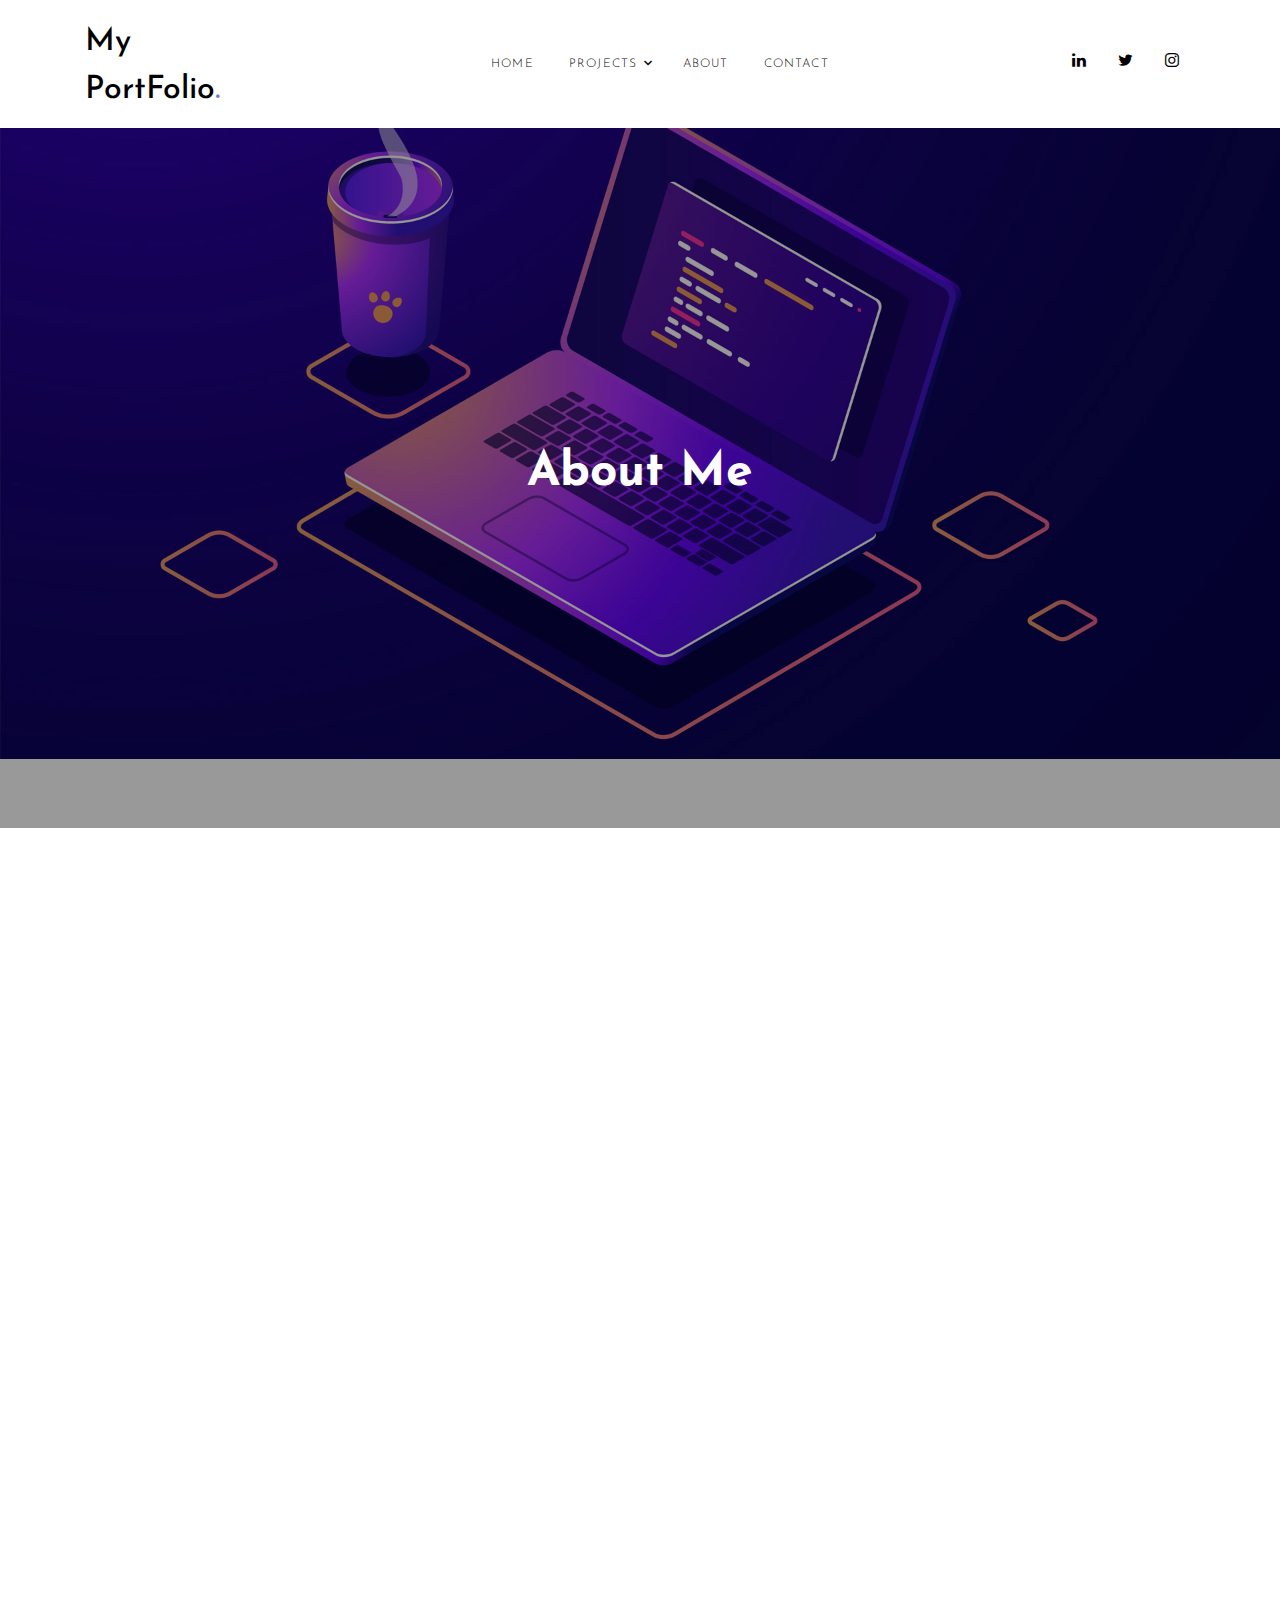
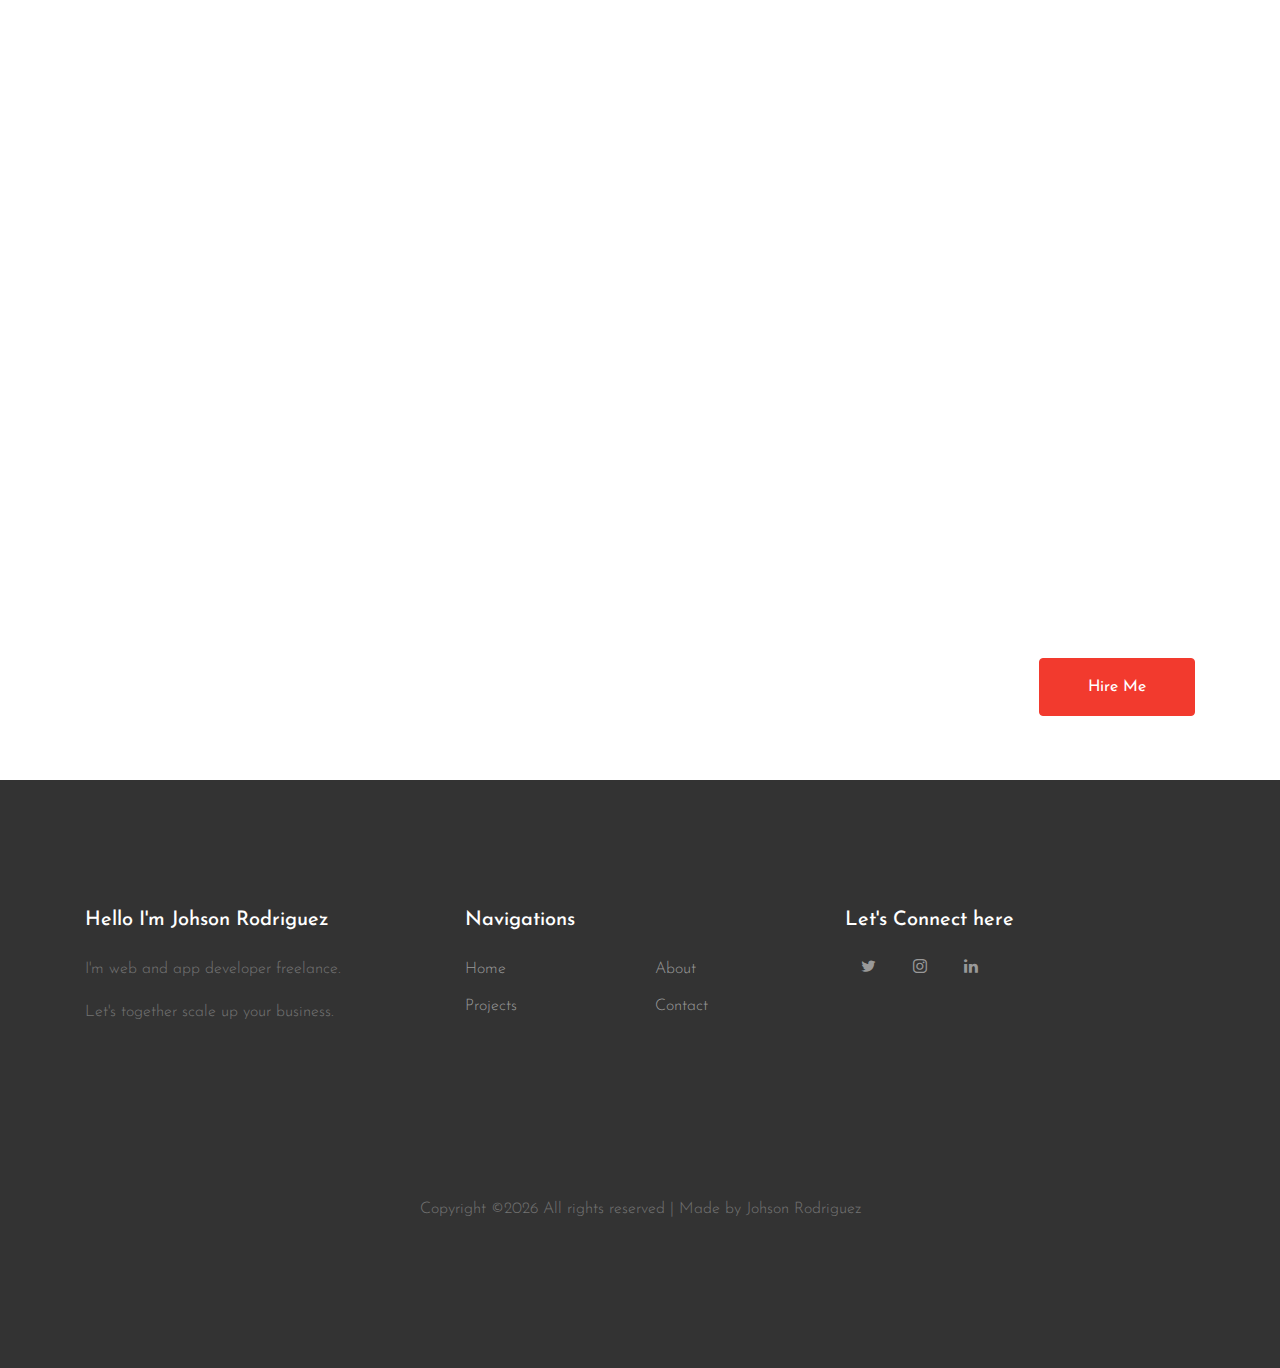
==== about.html @ 6034f14e "Initial commit" ====
<!DOCTYPE html>
<html lang="en">
  <head>
    <title>Johson Rodriguez</title>
    <!-- adding icon here-->
    <link rel = "icon" href =  "images/perfil.jpg" type = "image/x-icon"> 
    <meta charset="utf-8">
    <meta name="viewport" content="width=device-width, initial-scale=1, shrink-to-fit=no">

    <link href="https://fonts.googleapis.com/css?family=Josefin+Sans:300i,400,700" rel="stylesheet">
    <link rel="stylesheet" href="fonts/icomoon/style.css">

    <link rel="stylesheet" href="css/bootstrap.min.css">
    <link rel="stylesheet" href="css/magnific-popup.css">
    <link rel="stylesheet" href="css/jquery-ui.css">
    <link rel="stylesheet" href="css/owl.carousel.min.css">
    <link rel="stylesheet" href="css/owl.theme.default.min.css">

    <link rel="stylesheet" href="css/lightgallery.min.css">    
    
    <link rel="stylesheet" href="css/bootstrap-datepicker.css">

    <link rel="stylesheet" href="fonts/flaticon/font/flaticon.css">
    
    <link rel="stylesheet" href="css/swiper.css">

    <link rel="stylesheet" href="css/aos.css">

    <link rel="stylesheet" href="css/style.css">

     <script type="text/javascript" src="js/jquery-3.3.1.min.js"></script>
  <script>
      $(function(){
        $("#footer").load("footer.html")
      });
  </script>
    
  </head>
  <body>
  
  <div class="site-wrap">

    
    <div class="site-mobile-menu">
      <div class="site-mobile-menu-header">
        <div class="site-mobile-menu-close mt-3">
          <span class="icon-close2 js-menu-toggle"></span>
        </div>
      </div>
      <div class="site-mobile-menu-body"></div>
    </div>
    <header class="site-navbar py-3" role="banner">
      <div class="container">
        <div class="row align-items-center">
        
          <div class="col-6 col-xl-2">
            <h1 class="mb-0"><a href="index.html" class="text-black h2 mb-0">My PortFolio<span class="text-primary">.</span></a></h1>
          </div>
          <div class="col-10 col-md-8 d-none d-xl-block">
            <nav class="site-navigation position-relative text-right text-lg-center" role="navigation">
  
              <ul class="site-menu js-clone-nav mx-auto d-none d-lg-block">
                <li ><a href="index.html">Home</a></li>
                <li class="has-children">
                  <a href="#">Projects</a>
                  <ul class="dropdown">
                    <li><a href="#">App development</a></li>
                    <li><a href="#">Web development</a></li>
                  </ul>
                </li>
              
                <li><a href="about.html">About</a></li>
                <li><a href="contact.html">Contact</a></li>
              </ul>
            </nav>
          </div>
  
          <div class="col-6 col-xl-2 text-right">
            <div class="d-none d-xl-inline-block">
              <ul class="site-menu js-clone-nav ml-auto list-unstyled d-flex text-right mb-0" data-class="social">
                <li>
                  <a href="https://www.linkedin.com/in/johsonrodriguez" class="pl-3 pr-3" target="_blank"><span class="icon-linkedin"></span></a></li>
                <li>
                  <a href="https://twitter.com/JohsonRodriguez" class="pl-3 pr-3" target="_blank"><span class="icon-twitter"></span></a>
                </li>
                <li>
                  <a href="https://www.instagram.com/johsonrodriguez/" class="pl-3 pr-3" target="_blank"><span class="icon-instagram"></span></a>
                </li>
          
              </ul>
            </div>
  
            <div class="d-inline-block d-xl-none ml-md-0 mr-auto py-3" style="position: relative; top: 3px;"><a href="#" class="site-menu-toggle js-menu-toggle text-black"><span class="icon-menu h3"></span></a></div>
  
          </div>

        </div>
      </div>
      </header>


    <div class="site-blocks-cover overlay inner-page-cover" style="background-image: url('images/big-images/nature_big_1.jpg');" data-stellar-background-ratio="0.5">
      <div class="container">
        <div class="row align-items-center justify-content-center">
          <div class="col-md-7 text-center" data-aos="fade-up">
            <h1>About Me</h1>
          </div>
        </div>
      </div>
    </div>

  

    <div class="site-section" data-aos="fade">
      <div class="container">
        <div class="row mb-5">
            <div class="col-md-6  mb-5">
              <img src="images/me.jpeg" alt="Images" class="img-fluid">
            </div>
            <div class="col-md-5 ml-auto">
              <h3 class="text-black mb-3">Hello! I'm Johson Rodriguez</h3>
              <h4>Hey there looking for an app or web developer who could take your business to a new level?</h4>
              <p>Welcome, My name is Johson Rodriguez and I'm a freelance app and web developer who could drive off a lot of traffic to your company.</p>
              <p>With my profound exactness in Mobile and Web Application Development abilities, your business can get the unique attention it demands.</p>
              <p class="mt-5 mb-3">Let's connect</p>
              <p>
                <a href="https://twitter.com/JohsonRodriguez" class="pr-2" target="_blank"><span class="icon-twitter"></span></a>
                <a href="https://www.instagram.com/johsonrodriguez/" class="p-2"target="_blank"><span class="icon-instagram"></span></a>
                <a href="https://www.linkedin.com/in/johsonrodriguez" class="p-2"target="_blank"><span class="icon-linkedin"></span></a>
              </p>
            </div>
          </div>
      </div>
    </div>

    <div class="site-section pt-0" data-aos="fade">
      <div class="container">
        <div class="row">
          <div class="col-md-12 mb-5">
            <h2 class="text-black">My Skills</h2>
          </div>
        </div>
        <div class="row">
          <div class="col-md-12">
            <h2 class="h5">Android development(java)</h2>
            <div class="progress mb-4">
              <div class="progress-bar" role="progressbar" style="width: 80%;" aria-valuenow="60" aria-valuemin="0" aria-valuemax="100">80%</div>
            </div>
            <h2 class="h5">Angular(Frontend)</h2>
            <div class="progress mb-4">
              <div class="progress-bar" role="progressbar" style="width: 60%;" aria-valuenow="50" aria-valuemin="0" aria-valuemax="100">60%</div>
            </div>
            <h2 class="h5">Java (Backend)</h2>
            <div class="progress mb-4">
              <div class="progress-bar" role="progressbar" style="width: 80%;" aria-valuenow="80" aria-valuemin="0" aria-valuemax="100">80%</div>
            </div>
            <h2 class="h5">Firebase</h2>
            <div class="progress mb-4">
              <div class="progress-bar" role="progressbar" style="width: 75%;" aria-valuenow="75" aria-valuemin="0" aria-valuemax="100">75%</div>
            </div>
          </div>
        </div>
      </div>
    </div>

   <!-- <div class="py-5 site-block-testimonial" style="background-image: url('images/hero_bg_1.jpg');" data-stellar-background-ratio="0.5">
     <div class="container">
       <div class="row block-13 mb-5">
         <div class="col-md-12 text-center">
           <div class="nonloop-block-13 owl-carousel">
              <div class="block-testimony">
                <img src="images/person_1.jpg" alt="Image" class="img-fluid">
                <p>&ldquo;Lorem ipsum dolor sit amet, consectetur adipisicing elit. Provident suscipit dicta repellat, sit aut at nulla quam sed, neque voluptatum deserunt, vero ipsum natus sint culpa illo. Vel, sed, assumenda.&rdquo;</p>
                <p class="small">&mdash; Marrygrace Woodland</p>
              </div>
              <div class="block-testimony">
                <img src="images/person_2.jpg" alt="Image" class="img-fluid">
                <p>&ldquo;Lorem ipsum dolor sit amet, consectetur adipisicing elit. Provident suscipit dicta repellat, sit aut at nulla quam sed, neque voluptatum deserunt, vero ipsum natus sint culpa illo. Vel, sed, assumenda.&rdquo;</p>
                <p class="small">&mdash; Jean Doe</p>
              </div>
              <div class="block-testimony">
                <img src="images/person_3.jpg" alt="Image" class="img-fluid">
                <p>&ldquo;Lorem ipsum dolor sit amet, consectetur adipisicing elit. Provident suscipit dicta repellat, sit aut at nulla quam sed, neque voluptatum deserunt, vero ipsum natus sint culpa illo. Vel, sed, assumenda.&rdquo;</p>
                <p class="small">&mdash; Ben Smith</p>
              </div>
            </div>
         </div>
       </div>
     </div>
   </div>-->
<!-- Activar Proyectos -->

   <!-- <div id="projects" class="site-section border-bottom">
    <div class="container">
      <div class="row text-center justify-content-center mb-5">
        <div class="col-md-7" data-aos="fade-up">
          <h2>My Projects</h2>
        </div>
      </div>

      <div class="row">
        <div class="col-md-6 col-lg-4" data-aos="fade-up" data-aos-delay="100">
          <a class="image-gradient" href="appDevPage.html">
            <figure>
              <img src="images/doctor/doctor.jpg" alt="" class="img-fluid">
            </figure>
            <div class="text">
              <h3>Doctors App</h3>
              <span>(Android)</span>
            </div>
          </a>
        </div>
        <div class="col-md-6 col-lg-4" data-aos="fade-up" data-aos-delay="200">
          <a class="image-gradient" href="appDevPage.html">
            <figure>
              <img src="images/emart/eCommerce.jpg" alt="" class="img-fluid">
            </figure>
            <div class="text">
              <h3>E-commerce</h3>
              <span>Cross-platform</span>
            </div>
          </a>
        </div>
        <div class="col-md-6 col-lg-4" data-aos="fade-up" data-aos-delay="300">
          <a class="image-gradient" href="appDevPage.html">
            <figure>
              <img src="images/news/news.jpg" alt="" class="img-fluid">
            </figure>
            <div class="text">
              <h3>News App</h3>
              <span>(Android)</span>
            </div>
          </a>
        </div>
        <div class="col-md-6 col-lg-4" data-aos="fade-up" data-aos-delay="400">
          <a class="image-gradient" href="appDevPage.html">
            <figure>
              <img src="images/vending/vending.jpg" alt="" class="img-fluid">
            </figure>
            <div class="text">
              <h3>Vending machine(GUI)</h3>
              <span>(Android)</span>
            </div>
          </a>
        </div>
        <div class="col-md-6 col-lg-4" data-aos="fade-up" data-aos-delay="500">
          <a class="image-gradient" href="graphicPage.html">
            <figure>
              <img src="images/DesignTB.jpg" alt="" class="img-fluid">
            </figure>
            <div class="text">
              <h3>Designs</h3>
              <span></span>
            </div>
          </a>
        </div>
       
      </div>
    </div>
  </div> -->


   <div class="py-3 mb-5 mt-5">
     <div class="container">
       <div class="row">
         <div class="col-md-12 d-md-flex align-items-center">
           <div class="ml-auto text-center text-md-left">
            <a href="contact.html" class="btn btn-danger py-3 px-5 rounded">Hire Me</a>
           </div>
         </div>
       </div>
     </div>
   </div>


  

   <footer class="site-footer">
    <div class="container">
      <div id="footer"></div>
      <div class="row pt-5 mt-5 text-center">
        <div class="col-md-12">
          <p>
          <!-- Link back to Colorlib can't be removed. Template is licensed under CC BY 3.0. -->
          Copyright &copy;<script data-cfasync="false" ></script><script>document.write(new Date().getFullYear());</script> All rights reserved | Made by Johson Rodriguez
          <!-- Link back to Colorlib can't be removed. Template is licensed under CC BY 3.0. -->
          </p>
        </div>
        
      </div>
    </div>
  </footer>



    
    
  </div>

  <script src="js/jquery-3.3.1.min.js"></script>
  <script src="js/jquery-migrate-3.0.1.min.js"></script>
  <script src="js/jquery-ui.js"></script>
  <script src="js/popper.min.js"></script>
  <script src="js/bootstrap.min.js"></script>
  <script src="js/owl.carousel.min.js"></script>
  <script src="js/jquery.stellar.min.js"></script>
  <script src="js/jquery.countdown.min.js"></script>
  <script src="js/jquery.magnific-popup.min.js"></script>
  <script src="js/bootstrap-datepicker.min.js"></script>
  <script src="js/swiper.min.js"></script>
  <script src="js/aos.js"></script>

  <script src="js/picturefill.min.js"></script>
  <script src="js/lightgallery-all.min.js"></script>
  <script src="js/jquery.mousewheel.min.js"></script>

  <script src="js/main.js"></script>
  
  <script>
    $(document).ready(function(){
      $('#lightgallery').lightGallery();
    });
  </script>
    
  </body>
</html>
---- fonts/icomoon/style.css ----
@font-face {
  font-family: 'icomoon';
  src:  url('fonts/icomoon.eot?10si43');
  src:  url('fonts/icomoon.eot?10si43#iefix') format('embedded-opentype'),
    url('fonts/icomoon.ttf?10si43') format('truetype'),
    url('fonts/icomoon.woff?10si43') format('woff'),
    url('fonts/icomoon.svg?10si43#icomoon') format('svg');
  font-weight: normal;
  font-style: normal;
}

[class^="icon-"], [class*=" icon-"] {
  /* use !important to prevent issues with browser extensions that change fonts */
  font-family: 'icomoon' !important;
  speak: none;
  font-style: normal;
  font-weight: normal;
  font-variant: normal;
  text-transform: none;
  line-height: 1;

  /* Better Font Rendering =========== */
  -webkit-font-smoothing: antialiased;
  -moz-osx-font-smoothing: grayscale;
}

.icon-asterisk:before {
  content: "\f069";
}
.icon-plus:before {
  content: "\f067";
}
.icon-question:before {
  content: "\f128";
}
.icon-minus:before {
  content: "\f068";
}
.icon-glass:before {
  content: "\f000";
}
.icon-music:before {
  content: "\f001";
}
.icon-search:before {
  content: "\f002";
}
.icon-envelope-o:before {
  content: "\f003";
}
.icon-heart:before {
  content: "\f004";
}
.icon-star:before {
  content: "\f005";
}
.icon-star-o:before {
  content: "\f006";
}
.icon-user:before {
  content: "\f007";
}
.icon-film:before {
  content: "\f008";
}
.icon-th-large:before {
  content: "\f009";
}
.icon-th:before {
  content: "\f00a";
}
.icon-th-list:before {
  content: "\f00b";
}
.icon-check:before {
  content: "\f00c";
}
.icon-close:before {
  content: "\f00d";
}
.icon-remove:before {
  content: "\f00d";
}
.icon-times:before {
  content: "\f00d";
}
.icon-search-plus:before {
  content: "\f00e";
}
.icon-search-minus:before {
  content: "\f010";
}
.icon-power-off:before {
  content: "\f011";
}
.icon-signal:before {
  content: "\f012";
}
.icon-cog:before {
  content: "\f013";
}
.icon-gear:before {
  content: "\f013";
}
.icon-trash-o:before {
  content: "\f014";
}
.icon-home:before {
  content: "\f015";
}
.icon-file-o:before {
  content: "\f016";
}
.icon-clock-o:before {
  content: "\f017";
}
.icon-road:before {
  content: "\f018";
}
.icon-download:before {
  content: "\f019";
}
.icon-arrow-circle-o-down:before {
  content: "\f01a";
}
.icon-arrow-circle-o-up:before {
  content: "\f01b";
}
.icon-inbox:before {
  content: "\f01c";
}
.icon-play-circle-o:before {
  content: "\f01d";
}
.icon-repeat:before {
  content: "\f01e";
}
.icon-rotate-right:before {
  content: "\f01e";
}
.icon-refresh:before {
  content: "\f021";
}
.icon-list-alt:before {
  content: "\f022";
}
.icon-lock:before {
  content: "\f023";
}
.icon-flag:before {
  content: "\f024";
}
.icon-headphones:before {
  content: "\f025";
}
.icon-volume-off:before {
  content: "\f026";
}
.icon-volume-down:before {
  content: "\f027";
}
.icon-volume-up:before {
  content: "\f028";
}
.icon-qrcode:before {
  content: "\f029";
}
.icon-barcode:before {
  content: "\f02a";
}
.icon-tag:before {
  content: "\f02b";
}
.icon-tags:before {
  content: "\f02c";
}
.icon-book:before {
  content: "\f02d";
}
.icon-bookmark:before {
  content: "\f02e";
}
.icon-print:before {
  content: "\f02f";
}
.icon-camera:before {
  content: "\f030";
}
.icon-font:before {
  content: "\f031";
}
.icon-bold:before {
  content: "\f032";
}
.icon-italic:before {
  content: "\f033";
}
.icon-text-height:before {
  content: "\f034";
}
.icon-text-width:before {
  content: "\f035";
}
.icon-align-left:before {
  content: "\f036";
}
.icon-align-center:before {
  content: "\f037";
}
.icon-align-right:before {
  content: "\f038";
}
.icon-align-justify:before {
  content: "\f039";
}
.icon-list:before {
  content: "\f03a";
}
.icon-dedent:before {
  content: "\f03b";
}
.icon-outdent:before {
  content: "\f03b";
}
.icon-indent:before {
  content: "\f03c";
}
.icon-video-camera:before {
  content: "\f03d";
}
.icon-image:before {
  content: "\f03e";
}
.icon-photo:before {
  content: "\f03e";
}
.icon-picture-o:before {
  content: "\f03e";
}
.icon-pencil:before {
  content: "\f040";
}
.icon-map-marker:before {
  content: "\f041";
}
.icon-adjust:before {
  content: "\f042";
}
.icon-tint:before {
  content: "\f043";
}
.icon-edit:before {
  content: "\f044";
}
.icon-pencil-square-o:before {
  content: "\f044";
}
.icon-share-square-o:before {
  content: "\f045";
}
.icon-check-square-o:before {
  content: "\f046";
}
.icon-arrows:before {
  content: "\f047";
}
.icon-step-backward:before {
  content: "\f048";
}
.icon-fast-backward:before {
  content: "\f049";
}
.icon-backward:before {
  content: "\f04a";
}
.icon-play:before {
  content: "\f04b";
}
.icon-pause:before {
  content: "\f04c";
}
.icon-stop:before {
  content: "\f04d";
}
.icon-forward:before {
  content: "\f04e";
}
.icon-fast-forward:before {
  content: "\f050";
}
.icon-step-forward:before {
  content: "\f051";
}
.icon-eject:before {
  content: "\f052";
}
.icon-chevron-left:before {
  content: "\f053";
}
.icon-chevron-right:before {
  content: "\f054";
}
.icon-plus-circle:before {
  content: "\f055";
}
.icon-minus-circle:before {
  content: "\f056";
}
.icon-times-circle:before {
  content: "\f057";
}
.icon-check-circle:before {
  content: "\f058";
}
.icon-question-circle:before {
  content: "\f059";
}
.icon-info-circle:before {
  content: "\f05a";
}
.icon-crosshairs:before {
  content: "\f05b";
}
.icon-times-circle-o:before {
  content: "\f05c";
}
.icon-check-circle-o:before {
  content: "\f05d";
}
.icon-ban:before {
  content: "\f05e";
}
.icon-arrow-left:before {
  content: "\f060";
}
.icon-arrow-right:before {
  content: "\f061";
}
.icon-arrow-up:before {
  content: "\f062";
}
.icon-arrow-down:before {
  content: "\f063";
}
.icon-mail-forward:before {
  content: "\f064";
}
.icon-share:before {
  content: "\f064";
}
.icon-expand:before {
  content: "\f065";
}
.icon-compress:before {
  content: "\f066";
}
.icon-exclamation-circle:before {
  content: "\f06a";
}
.icon-gift:before {
  content: "\f06b";
}
.icon-leaf:before {
  content: "\f06c";
}
.icon-fire:before {
  content: "\f06d";
}
.icon-eye:before {
  content: "\f06e";
}
.icon-eye-slash:before {
  content: "\f070";
}
.icon-exclamation-triangle:before {
  content: "\f071";
}
.icon-warning:before {
  content: "\f071";
}
.icon-plane:before {
  content: "\f072";
}
.icon-calendar:before {
  content: "\f073";
}
.icon-random:before {
  content: "\f074";
}
.icon-comment:before {
  content: "\f075";
}
.icon-magnet:before {
  content: "\f076";
}
.icon-chevron-up:before {
  content: "\f077";
}
.icon-chevron-down:before {
  content: "\f078";
}
.icon-retweet:before {
  content: "\f079";
}
.icon-shopping-cart:before {
  content: "\f07a";
}
.icon-folder:before {
  content: "\f07b";
}
.icon-folder-open:before {
  content: "\f07c";
}
.icon-arrows-v:before {
  content: "\f07d";
}
.icon-arrows-h:before {
  content: "\f07e";
}
.icon-bar-chart:before {
  content: "\f080";
}
.icon-bar-chart-o:before {
  content: "\f080";
}
.icon-twitter-square:before {
  content: "\f081";
}
.icon-facebook-square:before {
  content: "\f082";
}
.icon-camera-retro:before {
  content: "\f083";
}
.icon-key:before {
  content: "\f084";
}
.icon-cogs:before {
  content: "\f085";
}
.icon-gears:before {
  content: "\f085";
}
.icon-comments:before {
  content: "\f086";
}
.icon-thumbs-o-up:before {
  content: "\f087";
}
.icon-thumbs-o-down:before {
  content: "\f088";
}
.icon-star-half:before {
  content: "\f089";
}
.icon-heart-o:before {
  content: "\f08a";
}
.icon-sign-out:before {
  content: "\f08b";
}
.icon-linkedin-square:before {
  content: "\f08c";
}
.icon-thumb-tack:before {
  content: "\f08d";
}
.icon-external-link:before {
  content: "\f08e";
}
.icon-sign-in:before {
  content: "\f090";
}
.icon-trophy:before {
  content: "\f091";
}
.icon-github-square:before {
  content: "\f092";
}
.icon-upload:before {
  content: "\f093";
}
.icon-lemon-o:before {
  content: "\f094";
}
.icon-phone:before {
  content: "\f095";
}
.icon-square-o:before {
  content: "\f096";
}
.icon-bookmark-o:before {
  content: "\f097";
}
.icon-phone-square:before {
  content: "\f098";
}
.icon-twitter:before {
  content: "\f099";
}
.icon-facebook:before {
  content: "\f09a";
}
.icon-facebook-f:before {
  content: "\f09a";
}
.icon-github:before {
  content: "\f09b";
}
.icon-unlock:before {
  content: "\f09c";
}
.icon-credit-card:before {
  content: "\f09d";
}
.icon-feed:before {
  content: "\f09e";
}
.icon-rss:before {
  content: "\f09e";
}
.icon-hdd-o:before {
  content: "\f0a0";
}
.icon-bullhorn:before {
  content: "\f0a1";
}
.icon-bell-o:before {
  content: "\f0a2";
}
.icon-certificate:before {
  content: "\f0a3";
}
.icon-hand-o-right:before {
  content: "\f0a4";
}
.icon-hand-o-left:before {
  content: "\f0a5";
}
.icon-hand-o-up:before {
  content: "\f0a6";
}
.icon-hand-o-down:before {
  content: "\f0a7";
}
.icon-arrow-circle-left:before {
  content: "\f0a8";
}
.icon-arrow-circle-right:before {
  content: "\f0a9";
}
.icon-arrow-circle-up:before {
  content: "\f0aa";
}
.icon-arrow-circle-down:before {
  content: "\f0ab";
}
.icon-globe:before {
  content: "\f0ac";
}
.icon-wrench:before {
  content: "\f0ad";
}
.icon-tasks:before {
  content: "\f0ae";
}
.icon-filter:before {
  content: "\f0b0";
}
.icon-briefcase:before {
  content: "\f0b1";
}
.icon-arrows-alt:before {
  content: "\f0b2";
}
.icon-group:before {
  content: "\f0c0";
}
.icon-users:before {
  content: "\f0c0";
}
.icon-chain:before {
  content: "\f0c1";
}
.icon-link:before {
  content: "\f0c1";
}
.icon-cloud:before {
  content: "\f0c2";
}
.icon-flask:before {
  content: "\f0c3";
}
.icon-cut:before {
  content: "\f0c4";
}
.icon-scissors:before {
  content: "\f0c4";
}
.icon-copy:before {
  content: "\f0c5";
}
.icon-files-o:before {
  content: "\f0c5";
}
.icon-paperclip:before {
  content: "\f0c6";
}
.icon-floppy-o:before {
  content: "\f0c7";
}
.icon-save:before {
  content: "\f0c7";
}
.icon-square:before {
  content: "\f0c8";
}
.icon-bars:before {
  content: "\f0c9";
}
.icon-navicon:before {
  content: "\f0c9";
}
.icon-reorder:before {
  content: "\f0c9";
}
.icon-list-ul:before {
  content: "\f0ca";
}
.icon-list-ol:before {
  content: "\f0cb";
}
.icon-strikethrough:before {
  content: "\f0cc";
}
.icon-underline:before {
  content: "\f0cd";
}
.icon-table:before {
  content: "\f0ce";
}
.icon-magic:before {
  content: "\f0d0";
}
.icon-truck:before {
  content: "\f0d1";
}
.icon-pinterest:before {
  content: "\f0d2";
}
.icon-pinterest-square:before {
  content: "\f0d3";
}
.icon-google-plus-square:before {
  content: "\f0d4";
}
.icon-google-plus:before {
  content: "\f0d5";
}
.icon-money:before {
  content: "\f0d6";
}
.icon-caret-down:before {
  content: "\f0d7";
}
.icon-caret-up:before {
  content: "\f0d8";
}
.icon-caret-left:before {
  content: "\f0d9";
}
.icon-caret-right:before {
  content: "\f0da";
}
.icon-columns:before {
  content: "\f0db";
}
.icon-sort:before {
  content: "\f0dc";
}
.icon-unsorted:before {
  content: "\f0dc";
}
.icon-sort-desc:before {
  content: "\f0dd";
}
.icon-sort-down:before {
  content: "\f0dd";
}
.icon-sort-asc:before {
  content: "\f0de";
}
.icon-sort-up:before {
  content: "\f0de";
}
.icon-envelope:before {
  content: "\f0e0";
}
.icon-linkedin:before {
  content: "\f0e1";
}
.icon-rotate-left:before {
  content: "\f0e2";
}
.icon-undo:before {
  content: "\f0e2";
}
.icon-gavel:before {
  content: "\f0e3";
}
.icon-legal:before {
  content: "\f0e3";
}
.icon-dashboard:before {
  content: "\f0e4";
}
.icon-tachometer:before {
  content: "\f0e4";
}
.icon-comment-o:before {
  content: "\f0e5";
}
.icon-comments-o:before {
  content: "\f0e6";
}
.icon-bolt:before {
  content: "\f0e7";
}
.icon-flash:before {
  content: "\f0e7";
}
.icon-sitemap:before {
  content: "\f0e8";
}
.icon-umbrella:before {
  content: "\f0e9";
}
.icon-clipboard:before {
  content: "\f0ea";
}
.icon-paste:before {
  content: "\f0ea";
}
.icon-lightbulb-o:before {
  content: "\f0eb";
}
.icon-exchange:before {
  content: "\f0ec";
}
.icon-cloud-download:before {
  content: "\f0ed";
}
.icon-cloud-upload:before {
  content: "\f0ee";
}
.icon-user-md:before {
  content: "\f0f0";
}
.icon-stethoscope:before {
  content: "\f0f1";
}
.icon-suitcase:before {
  content: "\f0f2";
}
.icon-bell:before {
  content: "\f0f3";
}
.icon-coffee:before {
  content: "\f0f4";
}
.icon-cutlery:before {
  content: "\f0f5";
}
.icon-file-text-o:before {
  content: "\f0f6";
}
.icon-building-o:before {
  content: "\f0f7";
}
.icon-hospital-o:before {
  content: "\f0f8";
}
.icon-ambulance:before {
  content: "\f0f9";
}
.icon-medkit:before {
  content: "\f0fa";
}
.icon-fighter-jet:before {
  content: "\f0fb";
}
.icon-beer:before {
  content: "\f0fc";
}
.icon-h-square:before {
  content: "\f0fd";
}
.icon-plus-square:before {
  content: "\f0fe";
}
.icon-angle-double-left:before {
  content: "\f100";
}
.icon-angle-double-right:before {
  content: "\f101";
}
.icon-angle-double-up:before {
  content: "\f102";
}
.icon-angle-double-down:before {
  content: "\f103";
}
.icon-angle-left:before {
  content: "\f104";
}
.icon-angle-right:before {
  content: "\f105";
}
.icon-angle-up:before {
  content: "\f106";
}
.icon-angle-down:before {
  content: "\f107";
}
.icon-desktop:before {
  content: "\f108";
}
.icon-laptop:before {
  content: "\f109";
}
.icon-tablet:before {
  content: "\f10a";
}
.icon-mobile:before {
  content: "\f10b";
}
.icon-mobile-phone:before {
  content: "\f10b";
}
.icon-circle-o:before {
  content: "\f10c";
}
.icon-quote-left:before {
  content: "\f10d";
}
.icon-quote-right:before {
  content: "\f10e";
}
.icon-spinner:before {
  content: "\f110";
}
.icon-circle:before {
  content: "\f111";
}
.icon-mail-reply:before {
  content: "\f112";
}
.icon-reply:before {
  content: "\f112";
}
.icon-github-alt:before {
  content: "\f113";
}
.icon-folder-o:before {
  content: "\f114";
}
.icon-folder-open-o:before {
  content: "\f115";
}
.icon-smile-o:before {
  content: "\f118";
}
.icon-frown-o:before {
  content: "\f119";
}
.icon-meh-o:before {
  content: "\f11a";
}
.icon-gamepad:before {
  content: "\f11b";
}
.icon-keyboard-o:before {
  content: "\f11c";
}
.icon-flag-o:before {
  content: "\f11d";
}
.icon-flag-checkered:before {
  content: "\f11e";
}
.icon-terminal:before {
  content: "\f120";
}
.icon-code:before {
  content: "\f121";
}
.icon-mail-reply-all:before {
  content: "\f122";
}
.icon-reply-all:before {
  content: "\f122";
}
.icon-star-half-empty:before {
  content: "\f123";
}
.icon-star-half-full:before {
  content: "\f123";
}
.icon-star-half-o:before {
  content: "\f123";
}
.icon-location-arrow:before {
  content: "\f124";
}
.icon-crop:before {
  content: "\f125";
}
.icon-code-fork:before {
  content: "\f126";
}
.icon-chain-broken:before {
  content: "\f127";
}
.icon-unlink:before {
  content: "\f127";
}
.icon-info:before {
  content: "\f129";
}
.icon-exclamation:before {
  content: "\f12a";
}
.icon-superscript:before {
  content: "\f12b";
}
.icon-subscript:before {
  content: "\f12c";
}
.icon-eraser:before {
  content: "\f12d";
}
.icon-puzzle-piece:before {
  content: "\f12e";
}
.icon-microphone:before {
  content: "\f130";
}
.icon-microphone-slash:before {
  content: "\f131";
}
.icon-shield:before {
  content: "\f132";
}
.icon-calendar-o:before {
  content: "\f133";
}
.icon-fire-extinguisher:before {
  content: "\f134";
}
.icon-rocket:before {
  content: "\f135";
}
.icon-maxcdn:before {
  content: "\f136";
}
.icon-chevron-circle-left:before {
  content: "\f137";
}
.icon-chevron-circle-right:before {
  content: "\f138";
}
.icon-chevron-circle-up:before {
  content: "\f139";
}
.icon-chevron-circle-down:before {
  content: "\f13a";
}
.icon-html5:before {
  content: "\f13b";
}
.icon-css3:before {
  content: "\f13c";
}
.icon-anchor:before {
  content: "\f13d";
}
.icon-unlock-alt:before {
  content: "\f13e";
}
.icon-bullseye:before {
  content: "\f140";
}
.icon-ellipsis-h:before {
  content: "\f141";
}
.icon-ellipsis-v:before {
  content: "\f142";
}
.icon-rss-square:before {
  content: "\f143";
}
.icon-play-circle:before {
  content: "\f144";
}
.icon-ticket:before {
  content: "\f145";
}
.icon-minus-square:before {
  content: "\f146";
}
.icon-minus-square-o:before {
  content: "\f147";
}
.icon-level-up:before {
  content: "\f148";
}
.icon-level-down:before {
  content: "\f149";
}
.icon-check-square:before {
  content: "\f14a";
}
.icon-pencil-square:before {
  content: "\f14b";
}
.icon-external-link-square:before {
  content: "\f14c";
}
.icon-share-square:before {
  content: "\f14d";
}
.icon-compass:before {
  content: "\f14e";
}
.icon-caret-square-o-down:before {
  content: "\f150";
}
.icon-toggle-down:before {
  content: "\f150";
}
.icon-caret-square-o-up:before {
  content: "\f151";
}
.icon-toggle-up:before {
  content: "\f151";
}
.icon-caret-square-o-right:before {
  content: "\f152";
}
.icon-toggle-right:before {
  content: "\f152";
}
.icon-eur:before {
  content: "\f153";
}
.icon-euro:before {
  content: "\f153";
}
.icon-gbp:before {
  content: "\f154";
}
.icon-dollar:before {
  content: "\f155";
}
.icon-usd:before {
  content: "\f155";
}
.icon-inr:before {
  content: "\f156";
}
.icon-rupee:before {
  content: "\f156";
}
.icon-cny:before {
  content: "\f157";
}
.icon-jpy:before {
  content: "\f157";
}
.icon-rmb:before {
  content: "\f157";
}
.icon-yen:before {
  content: "\f157";
}
.icon-rouble:before {
  content: "\f158";
}
.icon-rub:before {
  content: "\f158";
}
.icon-ruble:before {
  content: "\f158";
}
.icon-krw:before {
  content: "\f159";
}
.icon-won:before {
  content: "\f159";
}
.icon-bitcoin:before {
  content: "\f15a";
}
.icon-btc:before {
  content: "\f15a";
}
.icon-file:before {
  content: "\f15b";
}
.icon-file-text:before {
  content: "\f15c";
}
.icon-sort-alpha-asc:before {
  content: "\f15d";
}
.icon-sort-alpha-desc:before {
  content: "\f15e";
}
.icon-sort-amount-asc:before {
  content: "\f160";
}
.icon-sort-amount-desc:before {
  content: "\f161";
}
.icon-sort-numeric-asc:before {
  content: "\f162";
}
.icon-sort-numeric-desc:before {
  content: "\f163";
}
.icon-thumbs-up:before {
  content: "\f164";
}
.icon-thumbs-down:before {
  content: "\f165";
}
.icon-youtube-square:before {
  content: "\f166";
}
.icon-youtube:before {
  content: "\f167";
}
.icon-xing:before {
  content: "\f168";
}
.icon-xing-square:before {
  content: "\f169";
}
.icon-youtube-play:before {
  content: "\f16a";
}
.icon-dropbox:before {
  content: "\f16b";
}
.icon-stack-overflow:before {
  content: "\f16c";
}
.icon-instagram:before {
  content: "\f16d";
}
.icon-flickr:before {
  content: "\f16e";
}
.icon-adn:before {
  content: "\f170";
}
.icon-bitbucket:before {
  content: "\f171";
}
.icon-bitbucket-square:before {
  content: "\f172";
}
.icon-tumblr:before {
  content: "\f173";
}
.icon-tumblr-square:before {
  content: "\f174";
}
.icon-long-arrow-down:before {
  content: "\f175";
}
.icon-long-arrow-up:before {
  content: "\f176";
}
.icon-long-arrow-left:before {
  content: "\f177";
}
.icon-long-arrow-right:before {
  content: "\f178";
}
.icon-apple:before {
  content: "\f179";
}
.icon-windows:before {
  content: "\f17a";
}
.icon-android:before {
  content: "\f17b";
}
.icon-linux:before {
  content: "\f17c";
}
.icon-dribbble:before {
  content: "\f17d";
}
.icon-skype:before {
  content: "\f17e";
}
.icon-foursquare:before {
  content: "\f180";
}
.icon-trello:before {
  content: "\f181";
}
.icon-female:before {
  content: "\f182";
}
.icon-male:before {
  content: "\f183";
}
.icon-gittip:before {
  content: "\f184";
}
.icon-gratipay:before {
  content: "\f184";
}
.icon-sun-o:before {
  content: "\f185";
}
.icon-moon-o:before {
  content: "\f186";
}
.icon-archive:before {
  content: "\f187";
}
.icon-bug:before {
  content: "\f188";
}
.icon-vk:before {
  content: "\f189";
}
.icon-weibo:before {
  content: "\f18a";
}
.icon-renren:before {
  content: "\f18b";
}
.icon-pagelines:before {
  content: "\f18c";
}
.icon-stack-exchange:before {
  content: "\f18d";
}
.icon-arrow-circle-o-right:before {
  content: "\f18e";
}
.icon-arrow-circle-o-left:before {
  content: "\f190";
}
.icon-caret-square-o-left:before {
  content: "\f191";
}
.icon-toggle-left:before {
  content: "\f191";
}
.icon-dot-circle-o:before {
  content: "\f192";
}
.icon-wheelchair:before {
  content: "\f193";
}
.icon-vimeo-square:before {
  content: "\f194";
}
.icon-try:before {
  content: "\f195";
}
.icon-turkish-lira:before {
  content: "\f195";
}
.icon-plus-square-o:before {
  content: "\f196";
}
.icon-space-shuttle:before {
  content: "\f197";
}
.icon-slack:before {
  content: "\f198";
}
.icon-envelope-square:before {
  content: "\f199";
}
.icon-wordpress:before {
  content: "\f19a";
}
.icon-openid:before {
  content: "\f19b";
}
.icon-bank:before {
  content: "\f19c";
}
.icon-institution:before {
  content: "\f19c";
}
.icon-university:before {
  content: "\f19c";
}
.icon-graduation-cap:before {
  content: "\f19d";
}
.icon-mortar-board:before {
  content: "\f19d";
}
.icon-yahoo:before {
  content: "\f19e";
}
.icon-google:before {
  content: "\f1a0";
}
.icon-reddit:before {
  content: "\f1a1";
}
.icon-reddit-square:before {
  content: "\f1a2";
}
.icon-stumbleupon-circle:before {
  content: "\f1a3";
}
.icon-stumbleupon:before {
  content: "\f1a4";
}
.icon-delicious:before {
  content: "\f1a5";
}
.icon-digg:before {
  content: "\f1a6";
}
.icon-pied-piper-pp:before {
  content: "\f1a7";
}
.icon-pied-piper-alt:before {
  content: "\f1a8";
}
.icon-drupal:before {
  content: "\f1a9";
}
.icon-joomla:before {
  content: "\f1aa";
}
.icon-language:before {
  content: "\f1ab";
}
.icon-fax:before {
  content: "\f1ac";
}
.icon-building:before {
  content: "\f1ad";
}
.icon-child:before {
  content: "\f1ae";
}
.icon-paw:before {
  content: "\f1b0";
}
.icon-spoon:before {
  content: "\f1b1";
}
.icon-cube:before {
  content: "\f1b2";
}
.icon-cubes:before {
  content: "\f1b3";
}
.icon-behance:before {
  content: "\f1b4";
}
.icon-behance-square:before {
  content: "\f1b5";
}
.icon-steam:before {
  content: "\f1b6";
}
.icon-steam-square:before {
  content: "\f1b7";
}
.icon-recycle:before {
  content: "\f1b8";
}
.icon-automobile:before {
  content: "\f1b9";
}
.icon-car:before {
  content: "\f1b9";
}
.icon-cab:before {
  content: "\f1ba";
}
.icon-taxi:before {
  content: "\f1ba";
}
.icon-tree:before {
  content: "\f1bb";
}
.icon-spotify:before {
  content: "\f1bc";
}
.icon-deviantart:before {
  content: "\f1bd";
}
.icon-soundcloud:before {
  content: "\f1be";
}
.icon-database:before {
  content: "\f1c0";
}
.icon-file-pdf-o:before {
  content: "\f1c1";
}
.icon-file-word-o:before {
  content: "\f1c2";
}
.icon-file-excel-o:before {
  content: "\f1c3";
}
.icon-file-powerpoint-o:before {
  content: "\f1c4";
}
.icon-file-image-o:before {
  content: "\f1c5";
}
.icon-file-photo-o:before {
  content: "\f1c5";
}
.icon-file-picture-o:before {
  content: "\f1c5";
}
.icon-file-archive-o:before {
  content: "\f1c6";
}
.icon-file-zip-o:before {
  content: "\f1c6";
}
.icon-file-audio-o:before {
  content: "\f1c7";
}
.icon-file-sound-o:before {
  content: "\f1c7";
}
.icon-file-movie-o:before {
  content: "\f1c8";
}
.icon-file-video-o:before {
  content: "\f1c8";
}
.icon-file-code-o:before {
  content: "\f1c9";
}
.icon-vine:before {
  content: "\f1ca";
}
.icon-codepen:before {
  content: "\f1cb";
}
.icon-jsfiddle:before {
  content: "\f1cc";
}
.icon-life-bouy:before {
  content: "\f1cd";
}
.icon-life-buoy:before {
  content: "\f1cd";
}
.icon-life-ring:before {
  content: "\f1cd";
}
.icon-life-saver:before {
  content: "\f1cd";
}
.icon-support:before {
  content: "\f1cd";
}
.icon-circle-o-notch:before {
  content: "\f1ce";
}
.icon-ra:before {
  content: "\f1d0";
}
.icon-rebel:before {
  content: "\f1d0";
}
.icon-resistance:before {
  content: "\f1d0";
}
.icon-empire:before {
  content: "\f1d1";
}
.icon-ge:before {
  content: "\f1d1";
}
.icon-git-square:before {
  content: "\f1d2";
}
.icon-git:before {
  content: "\f1d3";
}
.icon-hacker-news:before {
  content: "\f1d4";
}
.icon-y-combinator-square:before {
  content: "\f1d4";
}
.icon-yc-square:before {
  content: "\f1d4";
}
.icon-tencent-weibo:before {
  content: "\f1d5";
}
.icon-qq:before {
  content: "\f1d6";
}
.icon-wechat:before {
  content: "\f1d7";
}
.icon-weixin:before {
  content: "\f1d7";
}
.icon-paper-plane:before {
  content: "\f1d8";
}
.icon-send:before {
  content: "\f1d8";
}
.icon-paper-plane-o:before {
  content: "\f1d9";
}
.icon-send-o:before {
  content: "\f1d9";
}
.icon-history:before {
  content: "\f1da";
}
.icon-circle-thin:before {
  content: "\f1db";
}
.icon-header:before {
  content: "\f1dc";
}
.icon-paragraph:before {
  content: "\f1dd";
}
.icon-sliders:before {
  content: "\f1de";
}
.icon-share-alt:before {
  content: "\f1e0";
}
.icon-share-alt-square:before {
  content: "\f1e1";
}
.icon-bomb:before {
  content: "\f1e2";
}
.icon-futbol-o:before {
  content: "\f1e3";
}
.icon-soccer-ball-o:before {
  content: "\f1e3";
}
.icon-tty:before {
  content: "\f1e4";
}
.icon-binoculars:before {
  content: "\f1e5";
}
.icon-plug:before {
  content: "\f1e6";
}
.icon-slideshare:before {
  content: "\f1e7";
}
.icon-twitch:before {
  content: "\f1e8";
}
.icon-yelp:before {
  content: "\f1e9";
}
.icon-newspaper-o:before {
  content: "\f1ea";
}
.icon-wifi:before {
  content: "\f1eb";
}
.icon-calculator:before {
  content: "\f1ec";
}
.icon-paypal:before {
  content: "\f1ed";
}
.icon-google-wallet:before {
  content: "\f1ee";
}
.icon-cc-visa:before {
  content: "\f1f0";
}
.icon-cc-mastercard:before {
  content: "\f1f1";
}
.icon-cc-discover:before {
  content: "\f1f2";
}
.icon-cc-amex:before {
  content: "\f1f3";
}
.icon-cc-paypal:before {
  content: "\f1f4";
}
.icon-cc-stripe:before {
  content: "\f1f5";
}
.icon-bell-slash:before {
  content: "\f1f6";
}
.icon-bell-slash-o:before {
  content: "\f1f7";
}
.icon-trash:before {
  content: "\f1f8";
}
.icon-copyright:before {
  content: "\f1f9";
}
.icon-at:before {
  content: "\f1fa";
}
.icon-eyedropper:before {
  content: "\f1fb";
}
.icon-paint-brush:before {
  content: "\f1fc";
}
.icon-birthday-cake:before {
  content: "\f1fd";
}
.icon-area-chart:before {
  content: "\f1fe";
}
.icon-pie-chart:before {
  content: "\f200";
}
.icon-line-chart:before {
  content: "\f201";
}
.icon-lastfm:before {
  content: "\f202";
}
.icon-lastfm-square:before {
  content: "\f203";
}
.icon-toggle-off:before {
  content: "\f204";
}
.icon-toggle-on:before {
  content: "\f205";
}
.icon-bicycle:before {
  content: "\f206";
}
.icon-bus:before {
  content: "\f207";
}
.icon-ioxhost:before {
  content: "\f208";
}
.icon-angellist:before {
  content: "\f209";
}
.icon-cc:before {
  content: "\f20a";
}
.icon-ils:before {
  content: "\f20b";
}
.icon-shekel:before {
  content: "\f20b";
}
.icon-sheqel:before {
  content: "\f20b";
}
.icon-meanpath:before {
  content: "\f20c";
}
.icon-buysellads:before {
  content: "\f20d";
}
.icon-connectdevelop:before {
  content: "\f20e";
}
.icon-dashcube:before {
  content: "\f210";
}
.icon-forumbee:before {
  content: "\f211";
}
.icon-leanpub:before {
  content: "\f212";
}
.icon-sellsy:before {
  content: "\f213";
}
.icon-shirtsinbulk:before {
  content: "\f214";
}
.icon-simplybuilt:before {
  content: "\f215";
}
.icon-skyatlas:before {
  content: "\f216";
}
.icon-cart-plus:before {
  content: "\f217";
}
.icon-cart-arrow-down:before {
  content: "\f218";
}
.icon-diamond:before {
  content: "\f219";
}
.icon-ship:before {
  content: "\f21a";
}
.icon-user-secret:before {
  content: "\f21b";
}
.icon-motorcycle:before {
  content: "\f21c";
}
.icon-street-view:before {
  content: "\f21d";
}
.icon-heartbeat:before {
  content: "\f21e";
}
.icon-venus:before {
  content: "\f221";
}
.icon-mars:before {
  content: "\f222";
}
.icon-mercury:before {
  content: "\f223";
}
.icon-intersex:before {
  content: "\f224";
}
.icon-transgender:before {
  content: "\f224";
}
.icon-transgender-alt:before {
  content: "\f225";
}
.icon-venus-double:before {
  content: "\f226";
}
.icon-mars-double:before {
  content: "\f227";
}
.icon-venus-mars:before {
  content: "\f228";
}
.icon-mars-stroke:before {
  content: "\f229";
}
.icon-mars-stroke-v:before {
  content: "\f22a";
}
.icon-mars-stroke-h:before {
  content: "\f22b";
}
.icon-neuter:before {
  content: "\f22c";
}
.icon-genderless:before {
  content: "\f22d";
}
.icon-facebook-official:before {
  content: "\f230";
}
.icon-pinterest-p:before {
  content: "\f231";
}
.icon-whatsapp:before {
  content: "\f232";
}
.icon-server:before {
  content: "\f233";
}
.icon-user-plus:before {
  content: "\f234";
}
.icon-user-times:before {
  content: "\f235";
}
.icon-bed:before {
  content: "\f236";
}
.icon-hotel:before {
  content: "\f236";
}
.icon-viacoin:before {
  content: "\f237";
}
.icon-train:before {
  content: "\f238";
}
.icon-subway:before {
  content: "\f239";
}
.icon-medium:before {
  content: "\f23a";
}
.icon-y-combinator:before {
  content: "\f23b";
}
.icon-yc:before {
  content: "\f23b";
}
.icon-optin-monster:before {
  content: "\f23c";
}
.icon-opencart:before {
  content: "\f23d";
}
.icon-expeditedssl:before {
  content: "\f23e";
}
.icon-battery:before {
  content: "\f240";
}
.icon-battery-4:before {
  content: "\f240";
}
.icon-battery-full:before {
  content: "\f240";
}
.icon-battery-3:before {
  content: "\f241";
}
.icon-battery-three-quarters:before {
  content: "\f241";
}
.icon-battery-2:before {
  content: "\f242";
}
.icon-battery-half:before {
  content: "\f242";
}
.icon-battery-1:before {
  content: "\f243";
}
.icon-battery-quarter:before {
  content: "\f243";
}
.icon-battery-0:before {
  content: "\f244";
}
.icon-battery-empty:before {
  content: "\f244";
}
.icon-mouse-pointer:before {
  content: "\f245";
}
.icon-i-cursor:before {
  content: "\f246";
}
.icon-object-group:before {
  content: "\f247";
}
.icon-object-ungroup:before {
  content: "\f248";
}
.icon-sticky-note:before {
  content: "\f249";
}
.icon-sticky-note-o:before {
  content: "\f24a";
}
.icon-cc-jcb:before {
  content: "\f24b";
}
.icon-cc-diners-club:before {
  content: "\f24c";
}
.icon-clone:before {
  content: "\f24d";
}
.icon-balance-scale:before {
  content: "\f24e";
}
.icon-hourglass-o:before {
  content: "\f250";
}
.icon-hourglass-1:before {
  content: "\f251";
}
.icon-hourglass-start:before {
  content: "\f251";
}
.icon-hourglass-2:before {
  content: "\f252";
}
.icon-hourglass-half:before {
  content: "\f252";
}
.icon-hourglass-3:before {
  content: "\f253";
}
.icon-hourglass-end:before {
  content: "\f253";
}
.icon-hourglass:before {
  content: "\f254";
}
.icon-hand-grab-o:before {
  content: "\f255";
}
.icon-hand-rock-o:before {
  content: "\f255";
}
.icon-hand-paper-o:before {
  content: "\f256";
}
.icon-hand-stop-o:before {
  content: "\f256";
}
.icon-hand-scissors-o:before {
  content: "\f257";
}
.icon-hand-lizard-o:before {
  content: "\f258";
}
.icon-hand-spock-o:before {
  content: "\f259";
}
.icon-hand-pointer-o:before {
  content: "\f25a";
}
.icon-hand-peace-o:before {
  content: "\f25b";
}
.icon-trademark:before {
  content: "\f25c";
}
.icon-registered:before {
  content: "\f25d";
}
.icon-creative-commons:before {
  content: "\f25e";
}
.icon-gg:before {
  content: "\f260";
}
.icon-gg-circle:before {
  content: "\f261";
}
.icon-tripadvisor:before {
  content: "\f262";
}
.icon-odnoklassniki:before {
  content: "\f263";
}
.icon-odnoklassniki-square:before {
  content: "\f264";
}
.icon-get-pocket:before {
  content: "\f265";
}
.icon-wikipedia-w:before {
  content: "\f266";
}
.icon-safari:before {
  content: "\f267";
}
.icon-chrome:before {
  content: "\f268";
}
.icon-firefox:before {
  content: "\f269";
}
.icon-opera:before {
  content: "\f26a";
}
.icon-internet-explorer:before {
  content: "\f26b";
}
.icon-television:before {
  content: "\f26c";
}
.icon-tv:before {
  content: "\f26c";
}
.icon-contao:before {
  content: "\f26d";
}
.icon-500px:before {
  content: "\f26e";
}
.icon-amazon:before {
  content: "\f270";
}
.icon-calendar-plus-o:before {
  content: "\f271";
}
.icon-calendar-minus-o:before {
  content: "\f272";
}
.icon-calendar-times-o:before {
  content: "\f273";
}
.icon-calendar-check-o:before {
  content: "\f274";
}
.icon-industry:before {
  content: "\f275";
}
.icon-map-pin:before {
  content: "\f276";
}
.icon-map-signs:before {
  content: "\f277";
}
.icon-map-o:before {
  content: "\f278";
}
.icon-map:before {
  content: "\f279";
}
.icon-commenting:before {
  content: "\f27a";
}
.icon-commenting-o:before {
  content: "\f27b";
}
.icon-houzz:before {
  content: "\f27c";
}
.icon-vimeo:before {
  content: "\f27d";
}
.icon-black-tie:before {
  content: "\f27e";
}
.icon-fonticons:before {
  content: "\f280";
}
.icon-reddit-alien:before {
  content: "\f281";
}
.icon-edge:before {
  content: "\f282";
}
.icon-credit-card-alt:before {
  content: "\f283";
}
.icon-codiepie:before {
  content: "\f284";
}
.icon-modx:before {
  content: "\f285";
}
.icon-fort-awesome:before {
  content: "\f286";
}
.icon-usb:before {
  content: "\f287";
}
.icon-product-hunt:before {
  content: "\f288";
}
.icon-mixcloud:before {
  content: "\f289";
}
.icon-scribd:before {
  content: "\f28a";
}
.icon-pause-circle:before {
  content: "\f28b";
}
.icon-pause-circle-o:before {
  content: "\f28c";
}
.icon-stop-circle:before {
  content: "\f28d";
}
.icon-stop-circle-o:before {
  content: "\f28e";
}
.icon-shopping-bag:before {
  content: "\f290";
}
.icon-shopping-basket:before {
  content: "\f291";
}
.icon-hashtag:before {
  content: "\f292";
}
.icon-bluetooth:before {
  content: "\f293";
}
.icon-bluetooth-b:before {
  content: "\f294";
}
.icon-percent:before {
  content: "\f295";
}
.icon-gitlab:before {
  content: "\f296";
}
.icon-wpbeginner:before {
  content: "\f297";
}
.icon-wpforms:before {
  content: "\f298";
}
.icon-envira:before {
  content: "\f299";
}
.icon-universal-access:before {
  content: "\f29a";
}
.icon-wheelchair-alt:before {
  content: "\f29b";
}
.icon-question-circle-o:before {
  content: "\f29c";
}
.icon-blind:before {
  content: "\f29d";
}
.icon-audio-description:before {
  content: "\f29e";
}
.icon-volume-control-phone:before {
  content: "\f2a0";
}
.icon-braille:before {
  content: "\f2a1";
}
.icon-assistive-listening-systems:before {
  content: "\f2a2";
}
.icon-american-sign-language-interpreting:before {
  content: "\f2a3";
}
.icon-asl-interpreting:before {
  content: "\f2a3";
}
.icon-deaf:before {
  content: "\f2a4";
}
.icon-deafness:before {
  content: "\f2a4";
}
.icon-hard-of-hearing:before {
  content: "\f2a4";
}
.icon-glide:before {
  content: "\f2a5";
}
.icon-glide-g:before {
  content: "\f2a6";
}
.icon-sign-language:before {
  content: "\f2a7";
}
.icon-signing:before {
  content: "\f2a7";
}
.icon-low-vision:before {
  content: "\f2a8";
}
.icon-viadeo:before {
  content: "\f2a9";
}
.icon-viadeo-square:before {
  content: "\f2aa";
}
.icon-snapchat:before {
  content: "\f2ab";
}
.icon-snapchat-ghost:before {
  content: "\f2ac";
}
.icon-snapchat-square:before {
  content: "\f2ad";
}
.icon-pied-piper:before {
  content: "\f2ae";
}
.icon-first-order:before {
  content: "\f2b0";
}
.icon-yoast:before {
  content: "\f2b1";
}
.icon-themeisle:before {
  content: "\f2b2";
}
.icon-google-plus-circle:before {
  content: "\f2b3";
}
.icon-google-plus-official:before {
  content: "\f2b3";
}
.icon-fa:before {
  content: "\f2b4";
}
.icon-font-awesome:before {
  content: "\f2b4";
}
.icon-handshake-o:before {
  content: "\f2b5";
}
.icon-envelope-open:before {
  content: "\f2b6";
}
.icon-envelope-open-o:before {
  content: "\f2b7";
}
.icon-linode:before {
  content: "\f2b8";
}
.icon-address-book:before {
  content: "\f2b9";
}
.icon-address-book-o:before {
  content: "\f2ba";
}
.icon-address-card:before {
  content: "\f2bb";
}
.icon-vcard:before {
  content: "\f2bb";
}
.icon-address-card-o:before {
  content: "\f2bc";
}
.icon-vcard-o:before {
  content: "\f2bc";
}
.icon-user-circle:before {
  content: "\f2bd";
}
.icon-user-circle-o:before {
  content: "\f2be";
}
.icon-user-o:before {
  content: "\f2c0";
}
.icon-id-badge:before {
  content: "\f2c1";
}
.icon-drivers-license:before {
  content: "\f2c2";
}
.icon-id-card:before {
  content: "\f2c2";
}
.icon-drivers-license-o:before {
  content: "\f2c3";
}
.icon-id-card-o:before {
  content: "\f2c3";
}
.icon-quora:before {
  content: "\f2c4";
}
.icon-free-code-camp:before {
  content: "\f2c5";
}
.icon-telegram:before {
  content: "\f2c6";
}
.icon-thermometer:before {
  content: "\f2c7";
}
.icon-thermometer-4:before {
  content: "\f2c7";
}
.icon-thermometer-full:before {
  content: "\f2c7";
}
.icon-thermometer-3:before {
  content: "\f2c8";
}
.icon-thermometer-three-quarters:before {
  content: "\f2c8";
}
.icon-thermometer-2:before {
  content: "\f2c9";
}
.icon-thermometer-half:before {
  content: "\f2c9";
}
.icon-thermometer-1:before {
  content: "\f2ca";
}
.icon-thermometer-quarter:before {
  content: "\f2ca";
}
.icon-thermometer-0:before {
  content: "\f2cb";
}
.icon-thermometer-empty:before {
  content: "\f2cb";
}
.icon-shower:before {
  content: "\f2cc";
}
.icon-bath:before {
  content: "\f2cd";
}
.icon-bathtub:before {
  content: "\f2cd";
}
.icon-s15:before {
  content: "\f2cd";
}
.icon-podcast:before {
  content: "\f2ce";
}
.icon-window-maximize:before {
  content: "\f2d0";
}
.icon-window-minimize:before {
  content: "\f2d1";
}
.icon-window-restore:before {
  content: "\f2d2";
}
.icon-times-rectangle:before {
  content: "\f2d3";
}
.icon-window-close:before {
  content: "\f2d3";
}
.icon-times-rectangle-o:before {
  content: "\f2d4";
}
.icon-window-close-o:before {
  content: "\f2d4";
}
.icon-bandcamp:before {
  content: "\f2d5";
}
.icon-grav:before {
  content: "\f2d6";
}
.icon-etsy:before {
  content: "\f2d7";
}
.icon-imdb:before {
  content: "\f2d8";
}
.icon-ravelry:before {
  content: "\f2d9";
}
.icon-eercast:before {
  content: "\f2da";
}
.icon-microchip:before {
  content: "\f2db";
}
.icon-snowflake-o:before {
  content: "\f2dc";
}
.icon-superpowers:before {
  content: "\f2dd";
}
.icon-wpexplorer:before {
  content: "\f2de";
}
.icon-meetup:before {
  content: "\f2e0";
}
.icon-3d_rotation:before {
  content: "\e84d";
}
.icon-ac_unit:before {
  content: "\eb3b";
}
.icon-alarm:before {
  content: "\e855";
}
.icon-access_alarms:before {
  content: "\e191";
}
.icon-schedule:before {
  content: "\e8b5";
}
.icon-accessibility:before {
  content: "\e84e";
}
.icon-accessible:before {
  content: "\e914";
}
.icon-account_balance:before {
  content: "\e84f";
}
.icon-account_balance_wallet:before {
  content: "\e850";
}
.icon-account_box:before {
  content: "\e851";
}
.icon-account_circle:before {
  content: "\e853";
}
.icon-adb:before {
  content: "\e60e";
}
.icon-add:before {
  content: "\e145";
}
.icon-add_a_photo:before {
  content: "\e439";
}
.icon-alarm_add:before {
  content: "\e856";
}
.icon-add_alert:before {
  content: "\e003";
}
.icon-add_box:before {
  content: "\e146";
}
.icon-add_circle:before {
  content: "\e147";
}
.icon-control_point:before {
  content: "\e3ba";
}
.icon-add_location:before {
  content: "\e567";
}
.icon-add_shopping_cart:before {
  content: "\e854";
}
.icon-queue:before {
  content: "\e03c";
}
.icon-add_to_queue:before {
  content: "\e05c";
}
.icon-adjust2:before {
  content: "\e39e";
}
.icon-airline_seat_flat:before {
  content: "\e630";
}
.icon-airline_seat_flat_angled:before {
  content: "\e631";
}
.icon-airline_seat_individual_suite:before {
  content: "\e632";
}
.icon-airline_seat_legroom_extra:before {
  content: "\e633";
}
.icon-airline_seat_legroom_normal:before {
  content: "\e634";
}
.icon-airline_seat_legroom_reduced:before {
  content: "\e635";
}
.icon-airline_seat_recline_extra:before {
  content: "\e636";
}
.icon-airline_seat_recline_normal:before {
  content: "\e637";
}
.icon-flight:before {
  content: "\e539";
}
.icon-airplanemode_inactive:before {
  content: "\e194";
}
.icon-airplay:before {
  content: "\e055";
}
.icon-airport_shuttle:before {
  content: "\eb3c";
}
.icon-alarm_off:before {
  content: "\e857";
}
.icon-alarm_on:before {
  content: "\e858";
}
.icon-album:before {
  content: "\e019";
}
.icon-all_inclusive:before {
  content: "\eb3d";
}
.icon-all_out:before {
  content: "\e90b";
}
.icon-android2:before {
  content: "\e859";
}
.icon-announcement:before {
  content: "\e85a";
}
.icon-apps:before {
  content: "\e5c3";
}
.icon-archive2:before {
  content: "\e149";
}
.icon-arrow_back:before {
  content: "\e5c4";
}
.icon-arrow_downward:before {
  content: "\e5db";
}
.icon-arrow_drop_down:before {
  content: "\e5c5";
}
.icon-arrow_drop_down_circle:before {
  content: "\e5c6";
}
.icon-arrow_drop_up:before {
  content: "\e5c7";
}
.icon-arrow_forward:before {
  content: "\e5c8";
}
.icon-arrow_upward:before {
  content: "\e5d8";
}
.icon-art_track:before {
  content: "\e060";
}
.icon-aspect_ratio:before {
  content: "\e85b";
}
.icon-poll:before {
  content: "\e801";
}
.icon-assignment:before {
  content: "\e85d";
}
.icon-assignment_ind:before {
  content: "\e85e";
}
.icon-assignment_late:before {
  content: "\e85f";
}
.icon-assignment_return:before {
  content: "\e860";
}
.icon-assignment_returned:before {
  content: "\e861";
}
.icon-assignment_turned_in:before {
  content: "\e862";
}
.icon-assistant:before {
  content: "\e39f";
}
.icon-flag2:before {
  content: "\e153";
}
.icon-attach_file:before {
  content: "\e226";
}
.icon-attach_money:before {
  content: "\e227";
}
.icon-attachment:before {
  content: "\e2bc";
}
.icon-audiotrack:before {
  content: "\e3a1";
}
.icon-autorenew:before {
  content: "\e863";
}
.icon-av_timer:before {
  content: "\e01b";
}
.icon-backspace:before {
  content: "\e14a";
}
.icon-cloud_upload:before {
  content: "\e2c3";
}
.icon-battery_alert:before {
  content: "\e19c";
}
.icon-battery_charging_full:before {
  content: "\e1a3";
}
.icon-battery_std:before {
  content: "\e1a5";
}
.icon-battery_unknown:before {
  content: "\e1a6";
}
.icon-beach_access:before {
  content: "\eb3e";
}
.icon-beenhere:before {
  content: "\e52d";
}
.icon-block:before {
  content: "\e14b";
}
.icon-bluetooth2:before {
  content: "\e1a7";
}
.icon-bluetooth_searching:before {
  content: "\e1aa";
}
.icon-bluetooth_connected:before {
  content: "\e1a8";
}
.icon-bluetooth_disabled:before {
  content: "\e1a9";
}
.icon-blur_circular:before {
  content: "\e3a2";
}
.icon-blur_linear:before {
  content: "\e3a3";
}
.icon-blur_off:before {
  content: "\e3a4";
}
.icon-blur_on:before {
  content: "\e3a5";
}
.icon-class:before {
  content: "\e86e";
}
.icon-turned_in:before {
  content: "\e8e6";
}
.icon-turned_in_not:before {
  content: "\e8e7";
}
.icon-border_all:before {
  content: "\e228";
}
.icon-border_bottom:before {
  content: "\e229";
}
.icon-border_clear:before {
  content: "\e22a";
}
.icon-border_color:before {
  content: "\e22b";
}
.icon-border_horizontal:before {
  content: "\e22c";
}
.icon-border_inner:before {
  content: "\e22d";
}
.icon-border_left:before {
  content: "\e22e";
}
.icon-border_outer:before {
  content: "\e22f";
}
.icon-border_right:before {
  content: "\e230";
}
.icon-border_style:before {
  content: "\e231";
}
.icon-border_top:before {
  content: "\e232";
}
.icon-border_vertical:before {
  content: "\e233";
}
.icon-branding_watermark:before {
  content: "\e06b";
}
.icon-brightness_1:before {
  content: "\e3a6";
}
.icon-brightness_2:before {
  content: "\e3a7";
}
.icon-brightness_3:before {
  content: "\e3a8";
}
.icon-brightness_4:before {
  content: "\e3a9";
}
.icon-brightness_low:before {
  content: "\e1ad";
}
.icon-brightness_medium:before {
  content: "\e1ae";
}
.icon-brightness_high:before {
  content: "\e1ac";
}
.icon-brightness_auto:before {
  content: "\e1ab";
}
.icon-broken_image:before {
  content: "\e3ad";
}
.icon-brush:before {
  content: "\e3ae";
}
.icon-bubble_chart:before {
  content: "\e6dd";
}
.icon-bug_report:before {
  content: "\e868";
}
.icon-build:before {
  content: "\e869";
}
.icon-burst_mode:before {
  content: "\e43c";
}
.icon-domain:before {
  content: "\e7ee";
}
.icon-business_center:before {
  content: "\eb3f";
}
.icon-cached:before {
  content: "\e86a";
}
.icon-cake:before {
  content: "\e7e9";
}
.icon-phone2:before {
  content: "\e0cd";
}
.icon-call_end:before {
  content: "\e0b1";
}
.icon-call_made:before {
  content: "\e0b2";
}
.icon-merge_type:before {
  content: "\e252";
}
.icon-call_missed:before {
  content: "\e0b4";
}
.icon-call_missed_outgoing:before {
  content: "\e0e4";
}
.icon-call_received:before {
  content: "\e0b5";
}
.icon-call_split:before {
  content: "\e0b6";
}
.icon-call_to_action:before {
  content: "\e06c";
}
.icon-camera2:before {
  content: "\e3af";
}
.icon-photo_camera:before {
  content: "\e412";
}
.icon-camera_enhance:before {
  content: "\e8fc";
}
.icon-camera_front:before {
  content: "\e3b1";
}
.icon-camera_rear:before {
  content: "\e3b2";
}
.icon-camera_roll:before {
  content: "\e3b3";
}
.icon-cancel:before {
  content: "\e5c9";
}
.icon-redeem:before {
  content: "\e8b1";
}
.icon-card_membership:before {
  content: "\e8f7";
}
.icon-card_travel:before {
  content: "\e8f8";
}
.icon-casino:before {
  content: "\eb40";
}
.icon-cast:before {
  content: "\e307";
}
.icon-cast_connected:before {
  content: "\e308";
}
.icon-center_focus_strong:before {
  content: "\e3b4";
}
.icon-center_focus_weak:before {
  content: "\e3b5";
}
.icon-change_history:before {
  content: "\e86b";
}
.icon-chat:before {
  content: "\e0b7";
}
.icon-chat_bubble:before {
  content: "\e0ca";
}
.icon-chat_bubble_outline:before {
  content: "\e0cb";
}
.icon-check2:before {
  content: "\e5ca";
}
.icon-check_box:before {
  content: "\e834";
}
.icon-check_box_outline_blank:before {
  content: "\e835";
}
.icon-check_circle:before {
  content: "\e86c";
}
.icon-navigate_before:before {
  content: "\e408";
}
.icon-navigate_next:before {
  content: "\e409";
}
.icon-child_care:before {
  content: "\eb41";
}
.icon-child_friendly:before {
  content: "\eb42";
}
.icon-chrome_reader_mode:before {
  content: "\e86d";
}
.icon-close2:before {
  content: "\e5cd";
}
.icon-clear_all:before {
  content: "\e0b8";
}
.icon-closed_caption:before {
  content: "\e01c";
}
.icon-wb_cloudy:before {
  content: "\e42d";
}
.icon-cloud_circle:before {
  content: "\e2be";
}
.icon-cloud_done:before {
  content: "\e2bf";
}
.icon-cloud_download:before {
  content: "\e2c0";
}
.icon-cloud_off:before {
  content: "\e2c1";
}
.icon-cloud_queue:before {
  content: "\e2c2";
}
.icon-code2:before {
  content: "\e86f";
}
.icon-photo_library:before {
  content: "\e413";
}
.icon-collections_bookmark:before {
  content: "\e431";
}
.icon-palette:before {
  content: "\e40a";
}
.icon-colorize:before {
  content: "\e3b8";
}
.icon-comment2:before {
  content: "\e0b9";
}
.icon-compare:before {
  content: "\e3b9";
}
.icon-compare_arrows:before {
  content: "\e915";
}
.icon-laptop2:before {
  content: "\e31e";
}
.icon-confirmation_number:before {
  content: "\e638";
}
.icon-contact_mail:before {
  content: "\e0d0";
}
.icon-contact_phone:before {
  content: "\e0cf";
}
.icon-contacts:before {
  content: "\e0ba";
}
.icon-content_copy:before {
  content: "\e14d";
}
.icon-content_cut:before {
  content: "\e14e";
}
.icon-content_paste:before {
  content: "\e14f";
}
.icon-control_point_duplicate:before {
  content: "\e3bb";
}
.icon-copyright2:before {
  content: "\e90c";
}
.icon-mode_edit:before {
  content: "\e254";
}
.icon-create_new_folder:before {
  content: "\e2cc";
}
.icon-payment:before {
  content: "\e8a1";
}
.icon-crop2:before {
  content: "\e3be";
}
.icon-crop_16_9:before {
  content: "\e3bc";
}
.icon-crop_3_2:before {
  content: "\e3bd";
}
.icon-crop_landscape:before {
  content: "\e3c3";
}
.icon-crop_7_5:before {
  content: "\e3c0";
}
.icon-crop_din:before {
  content: "\e3c1";
}
.icon-crop_free:before {
  content: "\e3c2";
}
.icon-crop_original:before {
  content: "\e3c4";
}
.icon-crop_portrait:before {
  content: "\e3c5";
}
.icon-crop_rotate:before {
  content: "\e437";
}
.icon-crop_square:before {
  content: "\e3c6";
}
.icon-dashboard2:before {
  content: "\e871";
}
.icon-data_usage:before {
  content: "\e1af";
}
.icon-date_range:before {
  content: "\e916";
}
.icon-dehaze:before {
  content: "\e3c7";
}
.icon-delete:before {
  content: "\e872";
}
.icon-delete_forever:before {
  content: "\e92b";
}
.icon-delete_sweep:before {
  content: "\e16c";
}
.icon-description:before {
  content: "\e873";
}
.icon-desktop_mac:before {
  content: "\e30b";
}
.icon-desktop_windows:before {
  content: "\e30c";
}
.icon-details:before {
  content: "\e3c8";
}
.icon-developer_board:before {
  content: "\e30d";
}
.icon-developer_mode:before {
  content: "\e1b0";
}
.icon-device_hub:before {
  content: "\e335";
}
.icon-phonelink:before {
  content: "\e326";
}
.icon-devices_other:before {
  content: "\e337";
}
.icon-dialer_sip:before {
  content: "\e0bb";
}
.icon-dialpad:before {
  content: "\e0bc";
}
.icon-directions:before {
  content: "\e52e";
}
.icon-directions_bike:before {
  content: "\e52f";
}
.icon-directions_boat:before {
  content: "\e532";
}
.icon-directions_bus:before {
  content: "\e530";
}
.icon-directions_car:before {
  content: "\e531";
}
.icon-directions_railway:before {
  content: "\e534";
}
.icon-directions_run:before {
  content: "\e566";
}
.icon-directions_transit:before {
  content: "\e535";
}
.icon-directions_walk:before {
  content: "\e536";
}
.icon-disc_full:before {
  content: "\e610";
}
.icon-dns:before {
  content: "\e875";
}
.icon-not_interested:before {
  content: "\e033";
}
.icon-do_not_disturb_alt:before {
  content: "\e611";
}
.icon-do_not_disturb_off:before {
  content: "\e643";
}
.icon-remove_circle:before {
  content: "\e15c";
}
.icon-dock:before {
  content: "\e30e";
}
.icon-done:before {
  content: "\e876";
}
.icon-done_all:before {
  content: "\e877";
}
.icon-donut_large:before {
  content: "\e917";
}
.icon-donut_small:before {
  content: "\e918";
}
.icon-drafts:before {
  content: "\e151";
}
.icon-drag_handle:before {
  content: "\e25d";
}
.icon-time_to_leave:before {
  content: "\e62c";
}
.icon-dvr:before {
  content: "\e1b2";
}
.icon-edit_location:before {
  content: "\e568";
}
.icon-eject2:before {
  content: "\e8fb";
}
.icon-markunread:before {
  content: "\e159";
}
.icon-enhanced_encryption:before {
  content: "\e63f";
}
.icon-equalizer:before {
  content: "\e01d";
}
.icon-error:before {
  content: "\e000";
}
.icon-error_outline:before {
  content: "\e001";
}
.icon-euro_symbol:before {
  content: "\e926";
}
.icon-ev_station:before {
  content: "\e56d";
}
.icon-insert_invitation:before {
  content: "\e24f";
}
.icon-event_available:before {
  content: "\e614";
}
.icon-event_busy:before {
  content: "\e615";
}
.icon-event_note:before {
  content: "\e616";
}
.icon-event_seat:before {
  content: "\e903";
}
.icon-exit_to_app:before {
  content: "\e879";
}
.icon-expand_less:before {
  content: "\e5ce";
}
.icon-expand_more:before {
  content: "\e5cf";
}
.icon-explicit:before {
  content: "\e01e";
}
.icon-explore:before {
  content: "\e87a";
}
.icon-exposure:before {
  content: "\e3ca";
}
.icon-exposure_neg_1:before {
  content: "\e3cb";
}
.icon-exposure_neg_2:before {
  content: "\e3cc";
}
.icon-exposure_plus_1:before {
  content: "\e3cd";
}
.icon-exposure_plus_2:before {
  content: "\e3ce";
}
.icon-exposure_zero:before {
  content: "\e3cf";
}
.icon-extension:before {
  content: "\e87b";
}
.icon-face:before {
  content: "\e87c";
}
.icon-fast_forward:before {
  content: "\e01f";
}
.icon-fast_rewind:before {
  content: "\e020";
}
.icon-favorite:before {
  content: "\e87d";
}
.icon-favorite_border:before {
  content: "\e87e";
}
.icon-featured_play_list:before {
  content: "\e06d";
}
.icon-featured_video:before {
  content: "\e06e";
}
.icon-sms_failed:before {
  content: "\e626";
}
.icon-fiber_dvr:before {
  content: "\e05d";
}
.icon-fiber_manual_record:before {
  content: "\e061";
}
.icon-fiber_new:before {
  content: "\e05e";
}
.icon-fiber_pin:before {
  content: "\e06a";
}
.icon-fiber_smart_record:before {
  content: "\e062";
}
.icon-get_app:before {
  content: "\e884";
}
.icon-file_upload:before {
  content: "\e2c6";
}
.icon-filter2:before {
  content: "\e3d3";
}
.icon-filter_1:before {
  content: "\e3d0";
}
.icon-filter_2:before {
  content: "\e3d1";
}
.icon-filter_3:before {
  content: "\e3d2";
}
.icon-filter_4:before {
  content: "\e3d4";
}
.icon-filter_5:before {
  content: "\e3d5";
}
.icon-filter_6:before {
  content: "\e3d6";
}
.icon-filter_7:before {
  content: "\e3d7";
}
.icon-filter_8:before {
  content: "\e3d8";
}
.icon-filter_9:before {
  content: "\e3d9";
}
.icon-filter_9_plus:before {
  content: "\e3da";
}
.icon-filter_b_and_w:before {
  content: "\e3db";
}
.icon-filter_center_focus:before {
  content: "\e3dc";
}
.icon-filter_drama:before {
  content: "\e3dd";
}
.icon-filter_frames:before {
  content: "\e3de";
}
.icon-terrain:before {
  content: "\e564";
}
.icon-filter_list:before {
  content: "\e152";
}
.icon-filter_none:before {
  content: "\e3e0";
}
.icon-filter_tilt_shift:before {
  content: "\e3e2";
}
.icon-filter_vintage:before {
  content: "\e3e3";
}
.icon-find_in_page:before {
  content: "\e880";
}
.icon-find_replace:before {
  content: "\e881";
}
.icon-fingerprint:before {
  content: "\e90d";
}
.icon-first_page:before {
  content: "\e5dc";
}
.icon-fitness_center:before {
  content: "\eb43";
}
.icon-flare:before {
  content: "\e3e4";
}
.icon-flash_auto:before {
  content: "\e3e5";
}
.icon-flash_off:before {
  content: "\e3e6";
}
.icon-flash_on:before {
  content: "\e3e7";
}
.icon-flight_land:before {
  content: "\e904";
}
.icon-flight_takeoff:before {
  content: "\e905";
}
.icon-flip:before {
  content: "\e3e8";
}
.icon-flip_to_back:before {
  content: "\e882";
}
.icon-flip_to_front:before {
  content: "\e883";
}
.icon-folder2:before {
  content: "\e2c7";
}
.icon-folder_open:before {
  content: "\e2c8";
}
.icon-folder_shared:before {
  content: "\e2c9";
}
.icon-folder_special:before {
  content: "\e617";
}
.icon-font_download:before {
  content: "\e167";
}
.icon-format_align_center:before {
  content: "\e234";
}
.icon-format_align_justify:before {
  content: "\e235";
}
.icon-format_align_left:before {
  content: "\e236";
}
.icon-format_align_right:before {
  content: "\e237";
}
.icon-format_bold:before {
  content: "\e238";
}
.icon-format_clear:before {
  content: "\e239";
}
.icon-format_color_fill:before {
  content: "\e23a";
}
.icon-format_color_reset:before {
  content: "\e23b";
}
.icon-format_color_text:before {
  content: "\e23c";
}
.icon-format_indent_decrease:before {
  content: "\e23d";
}
.icon-format_indent_increase:before {
  content: "\e23e";
}
.icon-format_italic:before {
  content: "\e23f";
}
.icon-format_line_spacing:before {
  content: "\e240";
}
.icon-format_list_bulleted:before {
  content: "\e241";
}
.icon-format_list_numbered:before {
  content: "\e242";
}
.icon-format_paint:before {
  content: "\e243";
}
.icon-format_quote:before {
  content: "\e244";
}
.icon-format_shapes:before {
  content: "\e25e";
}
.icon-format_size:before {
  content: "\e245";
}
.icon-format_strikethrough:before {
  content: "\e246";
}
.icon-format_textdirection_l_to_r:before {
  content: "\e247";
}
.icon-format_textdirection_r_to_l:before {
  content: "\e248";
}
.icon-format_underlined:before {
  content: "\e249";
}
.icon-question_answer:before {
  content: "\e8af";
}
.icon-forward2:before {
  content: "\e154";
}
.icon-forward_10:before {
  content: "\e056";
}
.icon-forward_30:before {
  content: "\e057";
}
.icon-forward_5:before {
  content: "\e058";
}
.icon-free_breakfast:before {
  content: "\eb44";
}
.icon-fullscreen:before {
  content: "\e5d0";
}
.icon-fullscreen_exit:before {
  content: "\e5d1";
}
.icon-functions:before {
  content: "\e24a";
}
.icon-g_translate:before {
  content: "\e927";
}
.icon-games:before {
  content: "\e021";
}
.icon-gavel2:before {
  content: "\e90e";
}
.icon-gesture:before {
  content: "\e155";
}
.icon-gif:before {
  content: "\e908";
}
.icon-goat:before {
  content: "\e900";
}
.icon-golf_course:before {
  content: "\eb45";
}
.icon-my_location:before {
  content: "\e55c";
}
.icon-location_searching:before {
  content: "\e1b7";
}
.icon-location_disabled:before {
  content: "\e1b6";
}
.icon-star2:before {
  content: "\e838";
}
.icon-gradient:before {
  content: "\e3e9";
}
.icon-grain:before {
  content: "\e3ea";
}
.icon-graphic_eq:before {
  content: "\e1b8";
}
.icon-grid_off:before {
  content: "\e3eb";
}
.icon-grid_on:before {
  content: "\e3ec";
}
.icon-people:before {
  content: "\e7fb";
}
.icon-group_add:before {
  content: "\e7f0";
}
.icon-group_work:before {
  content: "\e886";
}
.icon-hd:before {
  content: "\e052";
}
.icon-hdr_off:before {
  content: "\e3ed";
}
.icon-hdr_on:before {
  content: "\e3ee";
}
.icon-hdr_strong:before {
  content: "\e3f1";
}
.icon-hdr_weak:before {
  content: "\e3f2";
}
.icon-headset:before {
  content: "\e310";
}
.icon-headset_mic:before {
  content: "\e311";
}
.icon-healing:before {
  content: "\e3f3";
}
.icon-hearing:before {
  content: "\e023";
}
.icon-help:before {
  content: "\e887";
}
.icon-help_outline:before {
  content: "\e8fd";
}
.icon-high_quality:before {
  content: "\e024";
}
.icon-highlight:before {
  content: "\e25f";
}
.icon-highlight_off:before {
  content: "\e888";
}
.icon-restore:before {
  content: "\e8b3";
}
.icon-home2:before {
  content: "\e88a";
}
.icon-hot_tub:before {
  content: "\eb46";
}
.icon-local_hotel:before {
  content: "\e549";
}
.icon-hourglass_empty:before {
  content: "\e88b";
}
.icon-hourglass_full:before {
  content: "\e88c";
}
.icon-http:before {
  content: "\e902";
}
.icon-lock2:before {
  content: "\e897";
}
.icon-photo2:before {
  content: "\e410";
}
.icon-image_aspect_ratio:before {
  content: "\e3f5";
}
.icon-import_contacts:before {
  content: "\e0e0";
}
.icon-import_export:before {
  content: "\e0c3";
}
.icon-important_devices:before {
  content: "\e912";
}
.icon-inbox2:before {
  content: "\e156";
}
.icon-indeterminate_check_box:before {
  content: "\e909";
}
.icon-info2:before {
  content: "\e88e";
}
.icon-info_outline:before {
  content: "\e88f";
}
.icon-input:before {
  content: "\e890";
}
.icon-insert_comment:before {
  content: "\e24c";
}
.icon-insert_drive_file:before {
  content: "\e24d";
}
.icon-tag_faces:before {
  content: "\e420";
}
.icon-link2:before {
  content: "\e157";
}
.icon-invert_colors:before {
  content: "\e891";
}
.icon-invert_colors_off:before {
  content: "\e0c4";
}
.icon-iso:before {
  content: "\e3f6";
}
.icon-keyboard:before {
  content: "\e312";
}
.icon-keyboard_arrow_down:before {
  content: "\e313";
}
.icon-keyboard_arrow_left:before {
  content: "\e314";
}
.icon-keyboard_arrow_right:before {
  content: "\e315";
}
.icon-keyboard_arrow_up:before {
  content: "\e316";
}
.icon-keyboard_backspace:before {
  content: "\e317";
}
.icon-keyboard_capslock:before {
  content: "\e318";
}
.icon-keyboard_hide:before {
  content: "\e31a";
}
.icon-keyboard_return:before {
  content: "\e31b";
}
.icon-keyboard_tab:before {
  content: "\e31c";
}
.icon-keyboard_voice:before {
  content: "\e31d";
}
.icon-kitchen:before {
  content: "\eb47";
}
.icon-label:before {
  content: "\e892";
}
.icon-label_outline:before {
  content: "\e893";
}
.icon-language2:before {
  content: "\e894";
}
.icon-laptop_chromebook:before {
  content: "\e31f";
}
.icon-laptop_mac:before {
  content: "\e320";
}
.icon-laptop_windows:before {
  content: "\e321";
}
.icon-last_page:before {
  content: "\e5dd";
}
.icon-open_in_new:before {
  content: "\e89e";
}
.icon-layers:before {
  content: "\e53b";
}
.icon-layers_clear:before {
  content: "\e53c";
}
.icon-leak_add:before {
  content: "\e3f8";
}
.icon-leak_remove:before {
  content: "\e3f9";
}
.icon-lens:before {
  content: "\e3fa";
}
.icon-library_books:before {
  content: "\e02f";
}
.icon-library_music:before {
  content: "\e030";
}
.icon-lightbulb_outline:before {
  content: "\e90f";
}
.icon-line_style:before {
  content: "\e919";
}
.icon-line_weight:before {
  content: "\e91a";
}
.icon-linear_scale:before {
  content: "\e260";
}
.icon-linked_camera:before {
  content: "\e438";
}
.icon-list2:before {
  content: "\e896";
}
.icon-live_help:before {
  content: "\e0c6";
}
.icon-live_tv:before {
  content: "\e639";
}
.icon-local_play:before {
  content: "\e553";
}
.icon-local_airport:before {
  content: "\e53d";
}
.icon-local_atm:before {
  content: "\e53e";
}
.icon-local_bar:before {
  content: "\e540";
}
.icon-local_cafe:before {
  content: "\e541";
}
.icon-local_car_wash:before {
  content: "\e542";
}
.icon-local_convenience_store:before {
  content: "\e543";
}
.icon-restaurant_menu:before {
  content: "\e561";
}
.icon-local_drink:before {
  content: "\e544";
}
.icon-local_florist:before {
  content: "\e545";
}
.icon-local_gas_station:before {
  content: "\e546";
}
.icon-shopping_cart:before {
  content: "\e8cc";
}
.icon-local_hospital:before {
  content: "\e548";
}
.icon-local_laundry_service:before {
  content: "\e54a";
}
.icon-local_library:before {
  content: "\e54b";
}
.icon-local_mall:before {
  content: "\e54c";
}
.icon-theaters:before {
  content: "\e8da";
}
.icon-local_offer:before {
  content: "\e54e";
}
.icon-local_parking:before {
  content: "\e54f";
}
.icon-local_pharmacy:before {
  content: "\e550";
}
.icon-local_pizza:before {
  content: "\e552";
}
.icon-print2:before {
  content: "\e8ad";
}
.icon-local_shipping:before {
  content: "\e558";
}
.icon-local_taxi:before {
  content: "\e559";
}
.icon-location_city:before {
  content: "\e7f1";
}
.icon-location_off:before {
  content: "\e0c7";
}
.icon-room:before {
  content: "\e8b4";
}
.icon-lock_open:before {
  content: "\e898";
}
.icon-lock_outline:before {
  content: "\e899";
}
.icon-looks:before {
  content: "\e3fc";
}
.icon-looks_3:before {
  content: "\e3fb";
}
.icon-looks_4:before {
  content: "\e3fd";
}
.icon-looks_5:before {
  content: "\e3fe";
}
.icon-looks_6:before {
  content: "\e3ff";
}
.icon-looks_one:before {
  content: "\e400";
}
.icon-looks_two:before {
  content: "\e401";
}
.icon-sync:before {
  content: "\e627";
}
.icon-loupe:before {
  content: "\e402";
}
.icon-low_priority:before {
  content: "\e16d";
}
.icon-loyalty:before {
  content: "\e89a";
}
.icon-mail_outline:before {
  content: "\e0e1";
}
.icon-map2:before {
  content: "\e55b";
}
.icon-markunread_mailbox:before {
  content: "\e89b";
}
.icon-memory:before {
  content: "\e322";
}
.icon-menu:before {
  content: "\e5d2";
}
.icon-message:before {
  content: "\e0c9";
}
.icon-mic:before {
  content: "\e029";
}
.icon-mic_none:before {
  content: "\e02a";
}
.icon-mic_off:before {
  content: "\e02b";
}
.icon-mms:before {
  content: "\e618";
}
.icon-mode_comment:before {
  content: "\e253";
}
.icon-monetization_on:before {
  content: "\e263";
}
.icon-money_off:before {
  content: "\e25c";
}
.icon-monochrome_photos:before {
  content: "\e403";
}
.icon-mood_bad:before {
  content: "\e7f3";
}
.icon-more:before {
  content: "\e619";
}
.icon-more_horiz:before {
  content: "\e5d3";
}
.icon-more_vert:before {
  content: "\e5d4";
}
.icon-motorcycle2:before {
  content: "\e91b";
}
.icon-mouse:before {
  content: "\e323";
}
.icon-move_to_inbox:before {
  content: "\e168";
}
.icon-movie_creation:before {
  content: "\e404";
}
.icon-movie_filter:before {
  content: "\e43a";
}
.icon-multiline_chart:before {
  content: "\e6df";
}
.icon-music_note:before {
  content: "\e405";
}
.icon-music_video:before {
  content: "\e063";
}
.icon-nature:before {
  content: "\e406";
}
.icon-nature_people:before {
  content: "\e407";
}
.icon-navigation:before {
  content: "\e55d";
}
.icon-near_me:before {
  content: "\e569";
}
.icon-network_cell:before {
  content: "\e1b9";
}
.icon-network_check:before {
  content: "\e640";
}
.icon-network_locked:before {
  content: "\e61a";
}
.icon-network_wifi:before {
  content: "\e1ba";
}
.icon-new_releases:before {
  content: "\e031";
}
.icon-next_week:before {
  content: "\e16a";
}
.icon-nfc:before {
  content: "\e1bb";
}
.icon-no_encryption:before {
  content: "\e641";
}
.icon-signal_cellular_no_sim:before {
  content: "\e1ce";
}
.icon-note:before {
  content: "\e06f";
}
.icon-note_add:before {
  content: "\e89c";
}
.icon-notifications:before {
  content: "\e7f4";
}
.icon-notifications_active:before {
  content: "\e7f7";
}
.icon-notifications_none:before {
  content: "\e7f5";
}
.icon-notifications_off:before {
  content: "\e7f6";
}
.icon-notifications_paused:before {
  content: "\e7f8";
}
.icon-offline_pin:before {
  content: "\e90a";
}
.icon-ondemand_video:before {
  content: "\e63a";
}
.icon-opacity:before {
  content: "\e91c";
}
.icon-open_in_browser:before {
  content: "\e89d";
}
.icon-open_with:before {
  content: "\e89f";
}
.icon-pages:before {
  content: "\e7f9";
}
.icon-pageview:before {
  content: "\e8a0";
}
.icon-pan_tool:before {
  content: "\e925";
}
.icon-panorama:before {
  content: "\e40b";
}
.icon-radio_button_unchecked:before {
  content: "\e836";
}
.icon-panorama_horizontal:before {
  content: "\e40d";
}
.icon-panorama_vertical:before {
  content: "\e40e";
}
.icon-panorama_wide_angle:before {
  content: "\e40f";
}
.icon-party_mode:before {
  content: "\e7fa";
}
.icon-pause2:before {
  content: "\e034";
}
.icon-pause_circle_filled:before {
  content: "\e035";
}
.icon-pause_circle_outline:before {
  content: "\e036";
}
.icon-people_outline:before {
  content: "\e7fc";
}
.icon-perm_camera_mic:before {
  content: "\e8a2";
}
.icon-perm_contact_calendar:before {
  content: "\e8a3";
}
.icon-perm_data_setting:before {
  content: "\e8a4";
}
.icon-perm_device_information:before {
  content: "\e8a5";
}
.icon-person_outline:before {
  content: "\e7ff";
}
.icon-perm_media:before {
  content: "\e8a7";
}
.icon-perm_phone_msg:before {
  content: "\e8a8";
}
.icon-perm_scan_wifi:before {
  content: "\e8a9";
}
.icon-person:before {
  content: "\e7fd";
}
.icon-person_add:before {
  content: "\e7fe";
}
.icon-person_pin:before {
  content: "\e55a";
}
.icon-person_pin_circle:before {
  content: "\e56a";
}
.icon-personal_video:before {
  content: "\e63b";
}
.icon-pets:before {
  content: "\e91d";
}
.icon-phone_android:before {
  content: "\e324";
}
.icon-phone_bluetooth_speaker:before {
  content: "\e61b";
}
.icon-phone_forwarded:before {
  content: "\e61c";
}
.icon-phone_in_talk:before {
  content: "\e61d";
}
.icon-phone_iphone:before {
  content: "\e325";
}
.icon-phone_locked:before {
  content: "\e61e";
}
.icon-phone_missed:before {
  content: "\e61f";
}
.icon-phone_paused:before {
  content: "\e620";
}
.icon-phonelink_erase:before {
  content: "\e0db";
}
.icon-phonelink_lock:before {
  content: "\e0dc";
}
.icon-phonelink_off:before {
  content: "\e327";
}
.icon-phonelink_ring:before {
  content: "\e0dd";
}
.icon-phonelink_setup:before {
  content: "\e0de";
}
.icon-photo_album:before {
  content: "\e411";
}
.icon-photo_filter:before {
  content: "\e43b";
}
.icon-photo_size_select_actual:before {
  content: "\e432";
}
.icon-photo_size_select_large:before {
  content: "\e433";
}
.icon-photo_size_select_small:before {
  content: "\e434";
}
.icon-picture_as_pdf:before {
  content: "\e415";
}
.icon-picture_in_picture:before {
  content: "\e8aa";
}
.icon-picture_in_picture_alt:before {
  content: "\e911";
}
.icon-pie_chart:before {
  content: "\e6c4";
}
.icon-pie_chart_outlined:before {
  content: "\e6c5";
}
.icon-pin_drop:before {
  content: "\e55e";
}
.icon-play_arrow:before {
  content: "\e037";
}
.icon-play_circle_filled:before {
  content: "\e038";
}
.icon-play_circle_outline:before {
  content: "\e039";
}
.icon-play_for_work:before {
  content: "\e906";
}
.icon-playlist_add:before {
  content: "\e03b";
}
.icon-playlist_add_check:before {
  content: "\e065";
}
.icon-playlist_play:before {
  content: "\e05f";
}
.icon-plus_one:before {
  content: "\e800";
}
.icon-polymer:before {
  content: "\e8ab";
}
.icon-pool:before {
  content: "\eb48";
}
.icon-portable_wifi_off:before {
  content: "\e0ce";
}
.icon-portrait:before {
  content: "\e416";
}
.icon-power:before {
  content: "\e63c";
}
.icon-power_input:before {
  content: "\e336";
}
.icon-power_settings_new:before {
  content: "\e8ac";
}
.icon-pregnant_woman:before {
  content: "\e91e";
}
.icon-present_to_all:before {
  content: "\e0df";
}
.icon-priority_high:before {
  content: "\e645";
}
.icon-public:before {
  content: "\e80b";
}
.icon-publish:before {
  content: "\e255";
}
.icon-queue_music:before {
  content: "\e03d";
}
.icon-queue_play_next:before {
  content: "\e066";
}
.icon-radio:before {
  content: "\e03e";
}
.icon-radio_button_checked:before {
  content: "\e837";
}
.icon-rate_review:before {
  content: "\e560";
}
.icon-receipt:before {
  content: "\e8b0";
}
.icon-recent_actors:before {
  content: "\e03f";
}
.icon-record_voice_over:before {
  content: "\e91f";
}
.icon-redo:before {
  content: "\e15a";
}
.icon-refresh2:before {
  content: "\e5d5";
}
.icon-remove2:before {
  content: "\e15b";
}
.icon-remove_circle_outline:before {
  content: "\e15d";
}
.icon-remove_from_queue:before {
  content: "\e067";
}
.icon-visibility:before {
  content: "\e8f4";
}
.icon-remove_shopping_cart:before {
  content: "\e928";
}
.icon-reorder2:before {
  content: "\e8fe";
}
.icon-repeat2:before {
  content: "\e040";
}
.icon-repeat_one:before {
  content: "\e041";
}
.icon-replay:before {
  content: "\e042";
}
.icon-replay_10:before {
  content: "\e059";
}
.icon-replay_30:before {
  content: "\e05a";
}
.icon-replay_5:before {
  content: "\e05b";
}
.icon-reply2:before {
  content: "\e15e";
}
.icon-reply_all:before {
  content: "\e15f";
}
.icon-report:before {
  content: "\e160";
}
.icon-warning2:before {
  content: "\e002";
}
.icon-restaurant:before {
  content: "\e56c";
}
.icon-restore_page:before {
  content: "\e929";
}
.icon-ring_volume:before {
  content: "\e0d1";
}
.icon-room_service:before {
  content: "\eb49";
}
.icon-rotate_90_degrees_ccw:before {
  content: "\e418";
}
.icon-rotate_left:before {
  content: "\e419";
}
.icon-rotate_right:before {
  content: "\e41a";
}
.icon-rounded_corner:before {
  content: "\e920";
}
.icon-router:before {
  content: "\e328";
}
.icon-rowing:before {
  content: "\e921";
}
.icon-rss_feed:before {
  content: "\e0e5";
}
.icon-rv_hookup:before {
  content: "\e642";
}
.icon-satellite:before {
  content: "\e562";
}
.icon-save2:before {
  content: "\e161";
}
.icon-scanner:before {
  content: "\e329";
}
.icon-school:before {
  content: "\e80c";
}
.icon-screen_lock_landscape:before {
  content: "\e1be";
}
.icon-screen_lock_portrait:before {
  content: "\e1bf";
}
.icon-screen_lock_rotation:before {
  content: "\e1c0";
}
.icon-screen_rotation:before {
  content: "\e1c1";
}
.icon-screen_share:before {
  content: "\e0e2";
}
.icon-sd_storage:before {
  content: "\e1c2";
}
.icon-search2:before {
  content: "\e8b6";
}
.icon-security:before {
  content: "\e32a";
}
.icon-select_all:before {
  content: "\e162";
}
.icon-send2:before {
  content: "\e163";
}
.icon-sentiment_dissatisfied:before {
  content: "\e811";
}
.icon-sentiment_neutral:before {
  content: "\e812";
}
.icon-sentiment_satisfied:before {
  content: "\e813";
}
.icon-sentiment_very_dissatisfied:before {
  content: "\e814";
}
.icon-sentiment_very_satisfied:before {
  content: "\e815";
}
.icon-settings:before {
  content: "\e8b8";
}
.icon-settings_applications:before {
  content: "\e8b9";
}
.icon-settings_backup_restore:before {
  content: "\e8ba";
}
.icon-settings_bluetooth:before {
  content: "\e8bb";
}
.icon-settings_brightness:before {
  content: "\e8bd";
}
.icon-settings_cell:before {
  content: "\e8bc";
}
.icon-settings_ethernet:before {
  content: "\e8be";
}
.icon-settings_input_antenna:before {
  content: "\e8bf";
}
.icon-settings_input_composite:before {
  content: "\e8c1";
}
.icon-settings_input_hdmi:before {
  content: "\e8c2";
}
.icon-settings_input_svideo:before {
  content: "\e8c3";
}
.icon-settings_overscan:before {
  content: "\e8c4";
}
.icon-settings_phone:before {
  content: "\e8c5";
}
.icon-settings_power:before {
  content: "\e8c6";
}
.icon-settings_remote:before {
  content: "\e8c7";
}
.icon-settings_system_daydream:before {
  content: "\e1c3";
}
.icon-settings_voice:before {
  content: "\e8c8";
}
.icon-share2:before {
  content: "\e80d";
}
.icon-shop:before {
  content: "\e8c9";
}
.icon-shop_two:before {
  content: "\e8ca";
}
.icon-shopping_basket:before {
  content: "\e8cb";
}
.icon-short_text:before {
  content: "\e261";
}
.icon-show_chart:before {
  content: "\e6e1";
}
.icon-shuffle:before {
  content: "\e043";
}
.icon-signal_cellular_4_bar:before {
  content: "\e1c8";
}
.icon-signal_cellular_connected_no_internet_4_bar:before {
  content: "\e1cd";
}
.icon-signal_cellular_null:before {
  content: "\e1cf";
}
.icon-signal_cellular_off:before {
  content: "\e1d0";
}
.icon-signal_wifi_4_bar:before {
  content: "\e1d8";
}
.icon-signal_wifi_4_bar_lock:before {
  content: "\e1d9";
}
.icon-signal_wifi_off:before {
  content: "\e1da";
}
.icon-sim_card:before {
  content: "\e32b";
}
.icon-sim_card_alert:before {
  content: "\e624";
}
.icon-skip_next:before {
  content: "\e044";
}
.icon-skip_previous:before {
  content: "\e045";
}
.icon-slideshow:before {
  content: "\e41b";
}
.icon-slow_motion_video:before {
  content: "\e068";
}
.icon-stay_primary_portrait:before {
  content: "\e0d6";
}
.icon-smoke_free:before {
  content: "\eb4a";
}
.icon-smoking_rooms:before {
  content: "\eb4b";
}
.icon-textsms:before {
  content: "\e0d8";
}
.icon-snooze:before {
  content: "\e046";
}
.icon-sort2:before {
  content: "\e164";
}
.icon-sort_by_alpha:before {
  content: "\e053";
}
.icon-spa:before {
  content: "\eb4c";
}
.icon-space_bar:before {
  content: "\e256";
}
.icon-speaker:before {
  content: "\e32d";
}
.icon-speaker_group:before {
  content: "\e32e";
}
.icon-speaker_notes:before {
  content: "\e8cd";
}
.icon-speaker_notes_off:before {
  content: "\e92a";
}
.icon-speaker_phone:before {
  content: "\e0d2";
}
.icon-spellcheck:before {
  content: "\e8ce";
}
.icon-star_border:before {
  content: "\e83a";
}
.icon-star_half:before {
  content: "\e839";
}
.icon-stars:before {
  content: "\e8d0";
}
.icon-stay_primary_landscape:before {
  content: "\e0d5";
}
.icon-stop2:before {
  content: "\e047";
}
.icon-stop_screen_share:before {
  content: "\e0e3";
}
.icon-storage:before {
  content: "\e1db";
}
.icon-store_mall_directory:before {
  content: "\e563";
}
.icon-straighten:before {
  content: "\e41c";
}
.icon-streetview:before {
  content: "\e56e";
}
.icon-strikethrough_s:before {
  content: "\e257";
}
.icon-style:before {
  content: "\e41d";
}
.icon-subdirectory_arrow_left:before {
  content: "\e5d9";
}
.icon-subdirectory_arrow_right:before {
  content: "\e5da";
}
.icon-subject:before {
  content: "\e8d2";
}
.icon-subscriptions:before {
  content: "\e064";
}
.icon-subtitles:before {
  content: "\e048";
}
.icon-subway2:before {
  content: "\e56f";
}
.icon-supervisor_account:before {
  content: "\e8d3";
}
.icon-surround_sound:before {
  content: "\e049";
}
.icon-swap_calls:before {
  content: "\e0d7";
}
.icon-swap_horiz:before {
  content: "\e8d4";
}
.icon-swap_vert:before {
  content: "\e8d5";
}
.icon-swap_vertical_circle:before {
  content: "\e8d6";
}
.icon-switch_camera:before {
  content: "\e41e";
}
.icon-switch_video:before {
  content: "\e41f";
}
.icon-sync_disabled:before {
  content: "\e628";
}
.icon-sync_problem:before {
  content: "\e629";
}
.icon-system_update:before {
  content: "\e62a";
}
.icon-system_update_alt:before {
  content: "\e8d7";
}
.icon-tab:before {
  content: "\e8d8";
}
.icon-tab_unselected:before {
  content: "\e8d9";
}
.icon-tablet2:before {
  content: "\e32f";
}
.icon-tablet_android:before {
  content: "\e330";
}
.icon-tablet_mac:before {
  content: "\e331";
}
.icon-tap_and_play:before {
  content: "\e62b";
}
.icon-text_fields:before {
  content: "\e262";
}
.icon-text_format:before {
  content: "\e165";
}
.icon-texture:before {
  content: "\e421";
}
.icon-thumb_down:before {
  content: "\e8db";
}
.icon-thumb_up:before {
  content: "\e8dc";
}
.icon-thumbs_up_down:before {
  content: "\e8dd";
}
.icon-timelapse:before {
  content: "\e422";
}
.icon-timeline:before {
  content: "\e922";
}
.icon-timer:before {
  content: "\e425";
}
.icon-timer_10:before {
  content: "\e423";
}
.icon-timer_3:before {
  content: "\e424";
}
.icon-timer_off:before {
  content: "\e426";
}
.icon-title:before {
  content: "\e264";
}
.icon-toc:before {
  content: "\e8de";
}
.icon-today:before {
  content: "\e8df";
}
.icon-toll:before {
  content: "\e8e0";
}
.icon-tonality:before {
  content: "\e427";
}
.icon-touch_app:before {
  content: "\e913";
}
.icon-toys:before {
  content: "\e332";
}
.icon-track_changes:before {
  content: "\e8e1";
}
.icon-traffic:before {
  content: "\e565";
}
.icon-train2:before {
  content: "\e570";
}
.icon-tram:before {
  content: "\e571";
}
.icon-transfer_within_a_station:before {
  content: "\e572";
}
.icon-transform:before {
  content: "\e428";
}
.icon-translate:before {
  content: "\e8e2";
}
.icon-trending_down:before {
  content: "\e8e3";
}
.icon-trending_flat:before {
  content: "\e8e4";
}
.icon-trending_up:before {
  content: "\e8e5";
}
.icon-tune:before {
  content: "\e429";
}
.icon-tv2:before {
  content: "\e333";
}
.icon-unarchive:before {
  content: "\e169";
}
.icon-undo2:before {
  content: "\e166";
}
.icon-unfold_less:before {
  content: "\e5d6";
}
.icon-unfold_more:before {
  content: "\e5d7";
}
.icon-update:before {
  content: "\e923";
}
.icon-usb2:before {
  content: "\e1e0";
}
.icon-verified_user:before {
  content: "\e8e8";
}
.icon-vertical_align_bottom:before {
  content: "\e258";
}
.icon-vertical_align_center:before {
  content: "\e259";
}
.icon-vertical_align_top:before {
  content: "\e25a";
}
.icon-vibration:before {
  content: "\e62d";
}
.icon-video_call:before {
  content: "\e070";
}
.icon-video_label:before {
  content: "\e071";
}
.icon-video_library:before {
  content: "\e04a";
}
.icon-videocam:before {
  content: "\e04b";
}
.icon-videocam_off:before {
  content: "\e04c";
}
.icon-videogame_asset:before {
  content: "\e338";
}
.icon-view_agenda:before {
  content: "\e8e9";
}
.icon-view_array:before {
  content: "\e8ea";
}
.icon-view_carousel:before {
  content: "\e8eb";
}
.icon-view_column:before {
  content: "\e8ec";
}
.icon-view_comfy:before {
  content: "\e42a";
}
.icon-view_compact:before {
  content: "\e42b";
}
.icon-view_day:before {
  content: "\e8ed";
}
.icon-view_headline:before {
  content: "\e8ee";
}
.icon-view_list:before {
  content: "\e8ef";
}
.icon-view_module:before {
  content: "\e8f0";
}
.icon-view_quilt:before {
  content: "\e8f1";
}
.icon-view_stream:before {
  content: "\e8f2";
}
.icon-view_week:before {
  content: "\e8f3";
}
.icon-vignette:before {
  content: "\e435";
}
.icon-visibility_off:before {
  content: "\e8f5";
}
.icon-voice_chat:before {
  content: "\e62e";
}
.icon-voicemail:before {
  content: "\e0d9";
}
.icon-volume_down:before {
  content: "\e04d";
}
.icon-volume_mute:before {
  content: "\e04e";
}
.icon-volume_off:before {
  content: "\e04f";
}
.icon-volume_up:before {
  content: "\e050";
}
.icon-vpn_key:before {
  content: "\e0da";
}
.icon-vpn_lock:before {
  content: "\e62f";
}
.icon-wallpaper:before {
  content: "\e1bc";
}
.icon-watch:before {
  content: "\e334";
}
.icon-watch_later:before {
  content: "\e924";
}
.icon-wb_auto:before {
  content: "\e42c";
}
.icon-wb_incandescent:before {
  content: "\e42e";
}
.icon-wb_iridescent:before {
  content: "\e436";
}
.icon-wb_sunny:before {
  content: "\e430";
}
.icon-wc:before {
  content: "\e63d";
}
.icon-web:before {
  content: "\e051";
}
.icon-web_asset:before {
  content: "\e069";
}
.icon-weekend:before {
  content: "\e16b";
}
.icon-whatshot:before {
  content: "\e80e";
}
.icon-widgets:before {
  content: "\e1bd";
}
.icon-wifi2:before {
  content: "\e63e";
}
.icon-wifi_lock:before {
  content: "\e1e1";
}
.icon-wifi_tethering:before {
  content: "\e1e2";
}
.icon-work:before {
  content: "\e8f9";
}
.icon-wrap_text:before {
  content: "\e25b";
}
.icon-youtube_searched_for:before {
  content: "\e8fa";
}
.icon-zoom_in:before {
  content: "\e8ff";
}
.icon-zoom_out:before {
  content: "\e901";
}
.icon-zoom_out_map:before {
  content: "\e56b";
}
---- css/lightgallery.min.css ----
.lg-sub-html,.lg-toolbar{background-color:rgba(0,0,0,.45)}@font-face{font-family:lg;src:url(../fonts/lg/lg.eot?n1z373);src:url(../fonts/lg/lg.eot?#iefixn1z373) format("embedded-opentype"),url(../fonts/lg/lg.woff?n1z373) format("woff"),url(../fonts/lg/lg.ttf?n1z373) format("truetype"),url(../fonts/lg/lg.svg?n1z373#lg) format("svg");font-weight:400;font-style:normal}.lg-icon{font-family:lg;speak:none;font-style:normal;font-weight:400;font-variant:normal;text-transform:none;line-height:1;-webkit-font-smoothing:antialiased;-moz-osx-font-smoothing:grayscale}.lg-actions .lg-next,.lg-actions .lg-prev{background-color:rgba(0,0,0,.45);border-radius:2px;color:#999;cursor:pointer;display:block;font-size:22px;margin-top:-10px;padding:8px 10px 9px;position:absolute;top:50%;z-index:1080;border:none;outline:0}.lg-actions .lg-next.disabled,.lg-actions .lg-prev.disabled{pointer-events:none;opacity:.5}.lg-actions .lg-next:hover,.lg-actions .lg-prev:hover{color:#FFF}.lg-actions .lg-next{right:20px}.lg-actions .lg-next:before{content:"\e095"}.lg-actions .lg-prev{left:20px}.lg-actions .lg-prev:after{content:"\e094"}@-webkit-keyframes lg-right-end{0%,100%{left:0}50%{left:-30px}}@-moz-keyframes lg-right-end{0%,100%{left:0}50%{left:-30px}}@-ms-keyframes lg-right-end{0%,100%{left:0}50%{left:-30px}}@keyframes lg-right-end{0%,100%{left:0}50%{left:-30px}}@-webkit-keyframes lg-left-end{0%,100%{left:0}50%{left:30px}}@-moz-keyframes lg-left-end{0%,100%{left:0}50%{left:30px}}@-ms-keyframes lg-left-end{0%,100%{left:0}50%{left:30px}}@keyframes lg-left-end{0%,100%{left:0}50%{left:30px}}.lg-outer.lg-right-end .lg-object{-webkit-animation:lg-right-end .3s;-o-animation:lg-right-end .3s;animation:lg-right-end .3s;position:relative}.lg-outer.lg-left-end .lg-object{-webkit-animation:lg-left-end .3s;-o-animation:lg-left-end .3s;animation:lg-left-end .3s;position:relative}.lg-toolbar{z-index:1082;left:0;position:absolute;top:0;width:100%}.lg-toolbar .lg-icon{color:#999;cursor:pointer;float:right;font-size:24px;height:47px;line-height:27px;padding:10px 0;text-align:center;width:50px;text-decoration:none!important;outline:0;-webkit-transition:color .2s linear;-o-transition:color .2s linear;transition:color .2s linear}.lg-toolbar .lg-icon:hover{color:#FFF}.lg-toolbar .lg-close:after{content:"\e070"}.lg-toolbar .lg-download:after{content:"\e0f2"}.lg-sub-html{bottom:0;color:#EEE;font-size:16px;left:0;padding:10px 40px;position:fixed;right:0;text-align:center;z-index:1080}.lg-sub-html h4{margin:0;font-size:13px;font-weight:700}.lg-sub-html p{font-size:12px;margin:5px 0 0}#lg-counter{color:#999;display:inline-block;font-size:16px;padding-left:20px;padding-top:12px;vertical-align:middle}.lg-next,.lg-prev,.lg-toolbar{opacity:1;-webkit-transition:-webkit-transform .35s cubic-bezier(0,0,.25,1) 0s,opacity .35s cubic-bezier(0,0,.25,1) 0s,color .2s linear;-moz-transition:-moz-transform .35s cubic-bezier(0,0,.25,1) 0s,opacity .35s cubic-bezier(0,0,.25,1) 0s,color .2s linear;-o-transition:-o-transform .35s cubic-bezier(0,0,.25,1) 0s,opacity .35s cubic-bezier(0,0,.25,1) 0s,color .2s linear;transition:transform .35s cubic-bezier(0,0,.25,1) 0s,opacity .35s cubic-bezier(0,0,.25,1) 0s,color .2s linear}.lg-hide-items .lg-prev{opacity:0;-webkit-transform:translate3d(-10px,0,0);transform:translate3d(-10px,0,0)}.lg-hide-items .lg-next{opacity:0;-webkit-transform:translate3d(10px,0,0);transform:translate3d(10px,0,0)}.lg-hide-items .lg-toolbar{opacity:0;-webkit-transform:translate3d(0,-10px,0);transform:translate3d(0,-10px,0)}body:not(.lg-from-hash) .lg-outer.lg-start-zoom .lg-object{-webkit-transform:scale3d(.5,.5,.5);transform:scale3d(.5,.5,.5);opacity:0;-webkit-transition:-webkit-transform 250ms cubic-bezier(0,0,.25,1) 0s,opacity 250ms cubic-bezier(0,0,.25,1)!important;-moz-transition:-moz-transform 250ms cubic-bezier(0,0,.25,1) 0s,opacity 250ms cubic-bezier(0,0,.25,1)!important;-o-transition:-o-transform 250ms cubic-bezier(0,0,.25,1) 0s,opacity 250ms cubic-bezier(0,0,.25,1)!important;transition:transform 250ms cubic-bezier(0,0,.25,1) 0s,opacity 250ms cubic-bezier(0,0,.25,1)!important;-webkit-transform-origin:50% 50%;-moz-transform-origin:50% 50%;-ms-transform-origin:50% 50%;transform-origin:50% 50%}body:not(.lg-from-hash) .lg-outer.lg-start-zoom .lg-item.lg-complete .lg-object{-webkit-transform:scale3d(1,1,1);transform:scale3d(1,1,1);opacity:1}.lg-outer .lg-thumb-outer{background-color:#0D0A0A;bottom:0;position:absolute;width:100%;z-index:1080;max-height:350px;-webkit-transform:translate3d(0,100%,0);transform:translate3d(0,100%,0);-webkit-transition:-webkit-transform .25s cubic-bezier(0,0,.25,1) 0s;-moz-transition:-moz-transform .25s cubic-bezier(0,0,.25,1) 0s;-o-transition:-o-transform .25s cubic-bezier(0,0,.25,1) 0s;transition:transform .25s cubic-bezier(0,0,.25,1) 0s}.lg-outer .lg-thumb-outer.lg-grab .lg-thumb-item{cursor:-webkit-grab;cursor:-moz-grab;cursor:-o-grab;cursor:-ms-grab;cursor:grab}.lg-outer .lg-thumb-outer.lg-grabbing .lg-thumb-item{cursor:move;cursor:-webkit-grabbing;cursor:-moz-grabbing;cursor:-o-grabbing;cursor:-ms-grabbing;cursor:grabbing}.lg-outer .lg-thumb-outer.lg-dragging .lg-thumb{-webkit-transition-duration:0s!important;transition-duration:0s!important}.lg-outer.lg-thumb-open .lg-thumb-outer{-webkit-transform:translate3d(0,0,0);transform:translate3d(0,0,0)}.lg-outer .lg-thumb{padding:10px 0;height:100%;margin-bottom:-5px}.lg-outer .lg-thumb-item{cursor:pointer;float:left;overflow:hidden;height:100%;border:2px solid #FFF;border-radius:4px;margin-bottom:5px}@media (min-width:1025px){.lg-outer .lg-thumb-item{-webkit-transition:border-color .25s ease;-o-transition:border-color .25s ease;transition:border-color .25s ease}}.lg-outer .lg-thumb-item.active,.lg-outer .lg-thumb-item:hover{border-color:#a90707}.lg-outer .lg-thumb-item img{width:100%;height:100%;object-fit:cover}.lg-outer.lg-has-thumb .lg-item{padding-bottom:120px}.lg-outer.lg-can-toggle .lg-item{padding-bottom:0}.lg-outer.lg-pull-caption-up .lg-sub-html{-webkit-transition:bottom .25s ease;-o-transition:bottom .25s ease;transition:bottom .25s ease}.lg-outer.lg-pull-caption-up.lg-thumb-open .lg-sub-html{bottom:100px}.lg-outer .lg-toogle-thumb{background-color:#0D0A0A;border-radius:2px 2px 0 0;color:#999;cursor:pointer;font-size:24px;height:39px;line-height:27px;padding:5px 0;position:absolute;right:20px;text-align:center;top:-39px;width:50px}.lg-outer .lg-toogle-thumb:hover,.lg-outer.lg-dropdown-active #lg-share{color:#FFF}.lg-outer .lg-toogle-thumb:after{content:"\e1ff"}.lg-outer .lg-video-cont{display:inline-block;vertical-align:middle;max-width:1140px;max-height:100%;width:100%;padding:0 5px}.lg-outer .lg-video{width:100%;height:0;padding-bottom:56.25%;overflow:hidden;position:relative}.lg-outer .lg-video .lg-object{display:inline-block;position:absolute;top:0;left:0;width:100%!important;height:100%!important}.lg-outer .lg-video .lg-video-play{width:84px;height:59px;position:absolute;left:50%;top:50%;margin-left:-42px;margin-top:-30px;z-index:1080;cursor:pointer}.lg-outer .lg-has-iframe .lg-video{-webkit-overflow-scrolling:touch;overflow:auto}.lg-outer .lg-has-vimeo .lg-video-play{background:url(../img/vimeo-play.png) no-repeat}.lg-outer .lg-has-vimeo:hover .lg-video-play{background:url(../img/vimeo-play.png) 0 -58px no-repeat}.lg-outer .lg-has-html5 .lg-video-play{background:url(../img/video-play.png) no-repeat;height:64px;margin-left:-32px;margin-top:-32px;width:64px;opacity:.8}.lg-outer .lg-has-html5:hover .lg-video-play{opacity:1}.lg-outer .lg-has-youtube .lg-video-play{background:url(../img/youtube-play.png) no-repeat}.lg-outer .lg-has-youtube:hover .lg-video-play{background:url(../img/youtube-play.png) 0 -60px no-repeat}.lg-outer .lg-video-object{width:100%!important;height:100%!important;position:absolute;top:0;left:0}.lg-outer .lg-has-video .lg-video-object{visibility:hidden}.lg-outer .lg-has-video.lg-video-playing .lg-object,.lg-outer .lg-has-video.lg-video-playing .lg-video-play{display:none}.lg-outer .lg-has-video.lg-video-playing .lg-video-object{visibility:visible}.lg-progress-bar{background-color:#333;height:5px;left:0;position:absolute;top:0;width:100%;z-index:1083;opacity:0;-webkit-transition:opacity 80ms ease 0s;-moz-transition:opacity 80ms ease 0s;-o-transition:opacity 80ms ease 0s;transition:opacity 80ms ease 0s}.lg-progress-bar .lg-progress{background-color:#a90707;height:5px;width:0}.lg-progress-bar.lg-start .lg-progress{width:100%}.lg-show-autoplay .lg-progress-bar{opacity:1}.lg-autoplay-button:after{content:"\e01d"}.lg-show-autoplay .lg-autoplay-button:after{content:"\e01a"}.lg-outer.lg-css3.lg-zoom-dragging .lg-item.lg-complete.lg-zoomable .lg-image,.lg-outer.lg-css3.lg-zoom-dragging .lg-item.lg-complete.lg-zoomable .lg-img-wrap{-webkit-transition-duration:0s;transition-duration:0s}.lg-outer.lg-use-transition-for-zoom .lg-item.lg-complete.lg-zoomable .lg-img-wrap{-webkit-transition:-webkit-transform .3s cubic-bezier(0,0,.25,1) 0s;-moz-transition:-moz-transform .3s cubic-bezier(0,0,.25,1) 0s;-o-transition:-o-transform .3s cubic-bezier(0,0,.25,1) 0s;transition:transform .3s cubic-bezier(0,0,.25,1) 0s}.lg-outer.lg-use-left-for-zoom .lg-item.lg-complete.lg-zoomable .lg-img-wrap{-webkit-transition:left .3s cubic-bezier(0,0,.25,1) 0s,top .3s cubic-bezier(0,0,.25,1) 0s;-moz-transition:left .3s cubic-bezier(0,0,.25,1) 0s,top .3s cubic-bezier(0,0,.25,1) 0s;-o-transition:left .3s cubic-bezier(0,0,.25,1) 0s,top .3s cubic-bezier(0,0,.25,1) 0s;transition:left .3s cubic-bezier(0,0,.25,1) 0s,top .3s cubic-bezier(0,0,.25,1) 0s}.lg-outer .lg-item.lg-complete.lg-zoomable .lg-img-wrap{-webkit-transform:translate3d(0,0,0);transform:translate3d(0,0,0);-webkit-backface-visibility:hidden;-moz-backface-visibility:hidden;backface-visibility:hidden}.lg-outer .lg-item.lg-complete.lg-zoomable .lg-image{-webkit-transform:scale3d(1,1,1);transform:scale3d(1,1,1);-webkit-transition:-webkit-transform .3s cubic-bezier(0,0,.25,1) 0s,opacity .15s!important;-moz-transition:-moz-transform .3s cubic-bezier(0,0,.25,1) 0s,opacity .15s!important;-o-transition:-o-transform .3s cubic-bezier(0,0,.25,1) 0s,opacity .15s!important;transition:transform .3s cubic-bezier(0,0,.25,1) 0s,opacity .15s!important;-webkit-transform-origin:0 0;-moz-transform-origin:0 0;-ms-transform-origin:0 0;transform-origin:0 0;-webkit-backface-visibility:hidden;-moz-backface-visibility:hidden;backface-visibility:hidden}#lg-zoom-in:after{content:"\e311"}#lg-actual-size{font-size:20px}#lg-actual-size:after{content:"\e033"}#lg-zoom-out{opacity:.5;pointer-events:none}#lg-zoom-out:after{content:"\e312"}.lg-zoomed #lg-zoom-out{opacity:1;pointer-events:auto}.lg-outer .lg-pager-outer{bottom:60px;left:0;position:absolute;right:0;text-align:center;z-index:1080;height:10px}.lg-outer .lg-pager-outer.lg-pager-hover .lg-pager-cont{overflow:visible}.lg-outer .lg-pager-cont{cursor:pointer;display:inline-block;overflow:hidden;position:relative;vertical-align:top;margin:0 5px}.lg-outer .lg-pager-cont:hover .lg-pager-thumb-cont{opacity:1;-webkit-transform:translate3d(0,0,0);transform:translate3d(0,0,0)}.lg-outer .lg-pager-cont.lg-pager-active .lg-pager{box-shadow:0 0 0 2px #fff inset}.lg-outer .lg-pager-thumb-cont{background-color:#fff;color:#FFF;bottom:100%;height:83px;left:0;margin-bottom:20px;margin-left:-60px;opacity:0;padding:5px;position:absolute;width:120px;border-radius:3px;-webkit-transition:opacity .15s ease 0s,-webkit-transform .15s ease 0s;-moz-transition:opacity .15s ease 0s,-moz-transform .15s ease 0s;-o-transition:opacity .15s ease 0s,-o-transform .15s ease 0s;transition:opacity .15s ease 0s,transform .15s ease 0s;-webkit-transform:translate3d(0,5px,0);transform:translate3d(0,5px,0)}.lg-outer .lg-pager-thumb-cont img{width:100%;height:100%}.lg-outer .lg-pager{background-color:rgba(255,255,255,.5);border-radius:50%;box-shadow:0 0 0 8px rgba(255,255,255,.7) inset;display:block;height:12px;-webkit-transition:box-shadow .3s ease 0s;-o-transition:box-shadow .3s ease 0s;transition:box-shadow .3s ease 0s;width:12px}.lg-outer .lg-pager:focus,.lg-outer .lg-pager:hover{box-shadow:0 0 0 8px #fff inset}.lg-outer .lg-caret{border-left:10px solid transparent;border-right:10px solid transparent;border-top:10px dashed;bottom:-10px;display:inline-block;height:0;left:50%;margin-left:-5px;position:absolute;vertical-align:middle;width:0}.lg-fullscreen:after{content:"\e20c"}.lg-fullscreen-on .lg-fullscreen:after{content:"\e20d"}.lg-outer #lg-dropdown-overlay{background-color:rgba(0,0,0,.25);bottom:0;cursor:default;left:0;position:fixed;right:0;top:0;z-index:1081;opacity:0;visibility:hidden;-webkit-transition:visibility 0s linear .18s,opacity .18s linear 0s;-o-transition:visibility 0s linear .18s,opacity .18s linear 0s;transition:visibility 0s linear .18s,opacity .18s linear 0s}.lg-outer.lg-dropdown-active #lg-dropdown-overlay,.lg-outer.lg-dropdown-active .lg-dropdown{-webkit-transition-delay:0s;transition-delay:0s;-moz-transform:translate3d(0,0,0);-o-transform:translate3d(0,0,0);-ms-transform:translate3d(0,0,0);-webkit-transform:translate3d(0,0,0);transform:translate3d(0,0,0);opacity:1;visibility:visible}.lg-outer .lg-dropdown{background-color:#fff;border-radius:2px;font-size:14px;list-style-type:none;margin:0;padding:10px 0;position:absolute;right:0;text-align:left;top:50px;opacity:0;visibility:hidden;-moz-transform:translate3d(0,5px,0);-o-transform:translate3d(0,5px,0);-ms-transform:translate3d(0,5px,0);-webkit-transform:translate3d(0,5px,0);transform:translate3d(0,5px,0);-webkit-transition:-webkit-transform .18s linear 0s,visibility 0s linear .5s,opacity .18s linear 0s;-moz-transition:-moz-transform .18s linear 0s,visibility 0s linear .5s,opacity .18s linear 0s;-o-transition:-o-transform .18s linear 0s,visibility 0s linear .5s,opacity .18s linear 0s;transition:transform .18s linear 0s,visibility 0s linear .5s,opacity .18s linear 0s}.lg-outer .lg-dropdown:after{content:"";display:block;height:0;width:0;position:absolute;border:8px solid transparent;border-bottom-color:#FFF;right:16px;top:-16px}.lg-outer .lg-dropdown>li:last-child{margin-bottom:0}.lg-outer .lg-dropdown>li:hover .lg-icon,.lg-outer .lg-dropdown>li:hover a{color:#333}.lg-outer .lg-dropdown a{color:#333;display:block;white-space:pre;padding:4px 12px;font-family:"Open Sans","Helvetica Neue",Helvetica,Arial,sans-serif;font-size:12px}.lg-outer .lg-dropdown a:hover{background-color:rgba(0,0,0,.07)}.lg-outer .lg-dropdown .lg-dropdown-text{display:inline-block;line-height:1;margin-top:-3px;vertical-align:middle}.lg-outer .lg-dropdown .lg-icon{color:#333;display:inline-block;float:none;font-size:20px;height:auto;line-height:1;margin-right:8px;padding:0;vertical-align:middle;width:auto}.lg-outer,.lg-outer .lg,.lg-outer .lg-inner{width:100%;height:100%}.lg-outer #lg-share{position:relative}.lg-outer #lg-share:after{content:"\e80d"}.lg-outer #lg-share-facebook .lg-icon{color:#3b5998}.lg-outer #lg-share-facebook .lg-icon:after{content:"\e901"}.lg-outer #lg-share-twitter .lg-icon{color:#00aced}.lg-outer #lg-share-twitter .lg-icon:after{content:"\e904"}.lg-outer #lg-share-googleplus .lg-icon{color:#dd4b39}.lg-outer #lg-share-googleplus .lg-icon:after{content:"\e902"}.lg-outer #lg-share-pinterest .lg-icon{color:#cb2027}.lg-outer #lg-share-pinterest .lg-icon:after{content:"\e903"}.lg-group:after{content:"";display:table;clear:both}.lg-outer{position:fixed;top:0;left:0;z-index:1050;text-align:left;opacity:0;-webkit-transition:opacity .15s ease 0s;-o-transition:opacity .15s ease 0s;transition:opacity .15s ease 0s}.lg-outer *{-webkit-box-sizing:border-box;-moz-box-sizing:border-box;box-sizing:border-box}.lg-outer.lg-visible{opacity:1}.lg-outer.lg-css3 .lg-item.lg-current,.lg-outer.lg-css3 .lg-item.lg-next-slide,.lg-outer.lg-css3 .lg-item.lg-prev-slide{-webkit-transition-duration:inherit!important;transition-duration:inherit!important;-webkit-transition-timing-function:inherit!important;transition-timing-function:inherit!important}.lg-outer.lg-css3.lg-dragging .lg-item.lg-current,.lg-outer.lg-css3.lg-dragging .lg-item.lg-next-slide,.lg-outer.lg-css3.lg-dragging .lg-item.lg-prev-slide{-webkit-transition-duration:0s!important;transition-duration:0s!important;opacity:1}.lg-outer.lg-grab img.lg-object{cursor:-webkit-grab;cursor:-moz-grab;cursor:-o-grab;cursor:-ms-grab;cursor:grab}.lg-outer.lg-grabbing img.lg-object{cursor:move;cursor:-webkit-grabbing;cursor:-moz-grabbing;cursor:-o-grabbing;cursor:-ms-grabbing;cursor:grabbing}.lg-outer .lg{position:relative;overflow:hidden;margin-left:auto;margin-right:auto;max-width:100%;max-height:100%}.lg-outer .lg-inner{position:absolute;left:0;top:0;white-space:nowrap}.lg-outer .lg-item{background:url(../img/loading.gif) center center no-repeat;display:none!important}.lg-outer.lg-css .lg-current,.lg-outer.lg-css3 .lg-current,.lg-outer.lg-css3 .lg-next-slide,.lg-outer.lg-css3 .lg-prev-slide{display:inline-block!important}.lg-outer .lg-img-wrap,.lg-outer .lg-item{display:inline-block;text-align:center;position:absolute;width:100%;height:100%}.lg-outer .lg-img-wrap:before,.lg-outer .lg-item:before{content:"";display:inline-block;height:50%;width:1px;margin-right:-1px}.lg-outer .lg-img-wrap{position:absolute;padding:0 5px;left:0;right:0;top:0;bottom:0}.lg-outer .lg-item.lg-complete{background-image:none}.lg-outer .lg-item.lg-current{z-index:1060}.lg-outer .lg-image{display:inline-block;vertical-align:middle;max-width:100%;max-height:100%;width:auto!important;height:auto!important}.lg-outer.lg-show-after-load .lg-item .lg-object,.lg-outer.lg-show-after-load .lg-item .lg-video-play{opacity:0;-webkit-transition:opacity .15s ease 0s;-o-transition:opacity .15s ease 0s;transition:opacity .15s ease 0s}.lg-outer.lg-show-after-load .lg-item.lg-complete .lg-object,.lg-outer.lg-show-after-load .lg-item.lg-complete .lg-video-play{opacity:1}.lg-outer .lg-empty-html,.lg-outer.lg-hide-download #lg-download{display:none}.lg-backdrop{position:fixed;top:0;left:0;right:0;bottom:0;z-index:1040;background-color:#000;opacity:0;-webkit-transition:opacity .15s ease 0s;-o-transition:opacity .15s ease 0s;transition:opacity .15s ease 0s}.lg-backdrop.in{opacity:1}.lg-css3.lg-no-trans .lg-current,.lg-css3.lg-no-trans .lg-next-slide,.lg-css3.lg-no-trans .lg-prev-slide{-webkit-transition:none 0s ease 0s!important;-moz-transition:none 0s ease 0s!important;-o-transition:none 0s ease 0s!important;transition:none 0s ease 0s!important}.lg-css3.lg-use-css3 .lg-item,.lg-css3.lg-use-left .lg-item{-webkit-backface-visibility:hidden;-moz-backface-visibility:hidden;backface-visibility:hidden}.lg-css3.lg-fade .lg-item{opacity:0}.lg-css3.lg-fade .lg-item.lg-current{opacity:1}.lg-css3.lg-fade .lg-item.lg-current,.lg-css3.lg-fade .lg-item.lg-next-slide,.lg-css3.lg-fade .lg-item.lg-prev-slide{-webkit-transition:opacity .1s ease 0s;-moz-transition:opacity .1s ease 0s;-o-transition:opacity .1s ease 0s;transition:opacity .1s ease 0s}.lg-css3.lg-slide.lg-use-css3 .lg-item{opacity:0}.lg-css3.lg-slide.lg-use-css3 .lg-item.lg-prev-slide{-webkit-transform:translate3d(-100%,0,0);transform:translate3d(-100%,0,0)}.lg-css3.lg-slide.lg-use-css3 .lg-item.lg-next-slide{-webkit-transform:translate3d(100%,0,0);transform:translate3d(100%,0,0)}.lg-css3.lg-slide.lg-use-css3 .lg-item.lg-current{-webkit-transform:translate3d(0,0,0);transform:translate3d(0,0,0);opacity:1}.lg-css3.lg-slide.lg-use-css3 .lg-item.lg-current,.lg-css3.lg-slide.lg-use-css3 .lg-item.lg-next-slide,.lg-css3.lg-slide.lg-use-css3 .lg-item.lg-prev-slide{-webkit-transition:-webkit-transform 1s cubic-bezier(0,0,.25,1) 0s,opacity .1s ease 0s;-moz-transition:-moz-transform 1s cubic-bezier(0,0,.25,1) 0s,opacity .1s ease 0s;-o-transition:-o-transform 1s cubic-bezier(0,0,.25,1) 0s,opacity .1s ease 0s;transition:transform 1s cubic-bezier(0,0,.25,1) 0s,opacity .1s ease 0s}.lg-css3.lg-slide.lg-use-left .lg-item{opacity:0;position:absolute;left:0}.lg-css3.lg-slide.lg-use-left .lg-item.lg-prev-slide{left:-100%}.lg-css3.lg-slide.lg-use-left .lg-item.lg-next-slide{left:100%}.lg-css3.lg-slide.lg-use-left .lg-item.lg-current{left:0;opacity:1}.lg-css3.lg-slide.lg-use-left .lg-item.lg-current,.lg-css3.lg-slide.lg-use-left .lg-item.lg-next-slide,.lg-css3.lg-slide.lg-use-left .lg-item.lg-prev-slide{-webkit-transition:left 1s cubic-bezier(0,0,.25,1) 0s,opacity .1s ease 0s;-moz-transition:left 1s cubic-bezier(0,0,.25,1) 0s,opacity .1s ease 0s;-o-transition:left 1s cubic-bezier(0,0,.25,1) 0s,opacity .1s ease 0s;transition:left 1s cubic-bezier(0,0,.25,1) 0s,opacity .1s ease 0s}
---- fonts/flaticon/font/flaticon.css ----
/*
  	Flaticon icon font: Flaticon
  	Creation date: 07/12/2018 03:18
  	*/

@font-face {
  font-family: "Flaticon";
  src: url("./Flaticon.eot");
  src: url("./Flaticon.eot?#iefix") format("embedded-opentype"),
       url("./Flaticon.woff") format("woff"),
       url("./Flaticon.ttf") format("truetype"),
       url("./Flaticon.svg#Flaticon") format("svg");
  font-weight: normal;
  font-style: normal;
}

@media screen and (-webkit-min-device-pixel-ratio:0) {
  @font-face {
    font-family: "Flaticon";
    src: url("./Flaticon.svg#Flaticon") format("svg");
  }
}

[class^="flaticon-"]:before, [class*=" flaticon-"]:before,
[class^="flaticon-"]:after, [class*=" flaticon-"]:after {   
  font-family: Flaticon;
  
  font-style: normal;
  font-weight: normal;
  font-variant: normal;
  text-transform: none;
  line-height: 1;

  /* Better Font Rendering =========== */
  -webkit-font-smoothing: antialiased;
  -moz-osx-font-smoothing: grayscale;
}

.flaticon-camera:before { content: "\f100"; }
.flaticon-picture:before { content: "\f101"; }
.flaticon-sheep:before { content: "\f102"; }
.flaticon-frame:before { content: "\f103"; }
.flaticon-eiffel-tower:before { content: "\f104"; }
.flaticon-video-play:before { content: "\f105"; }
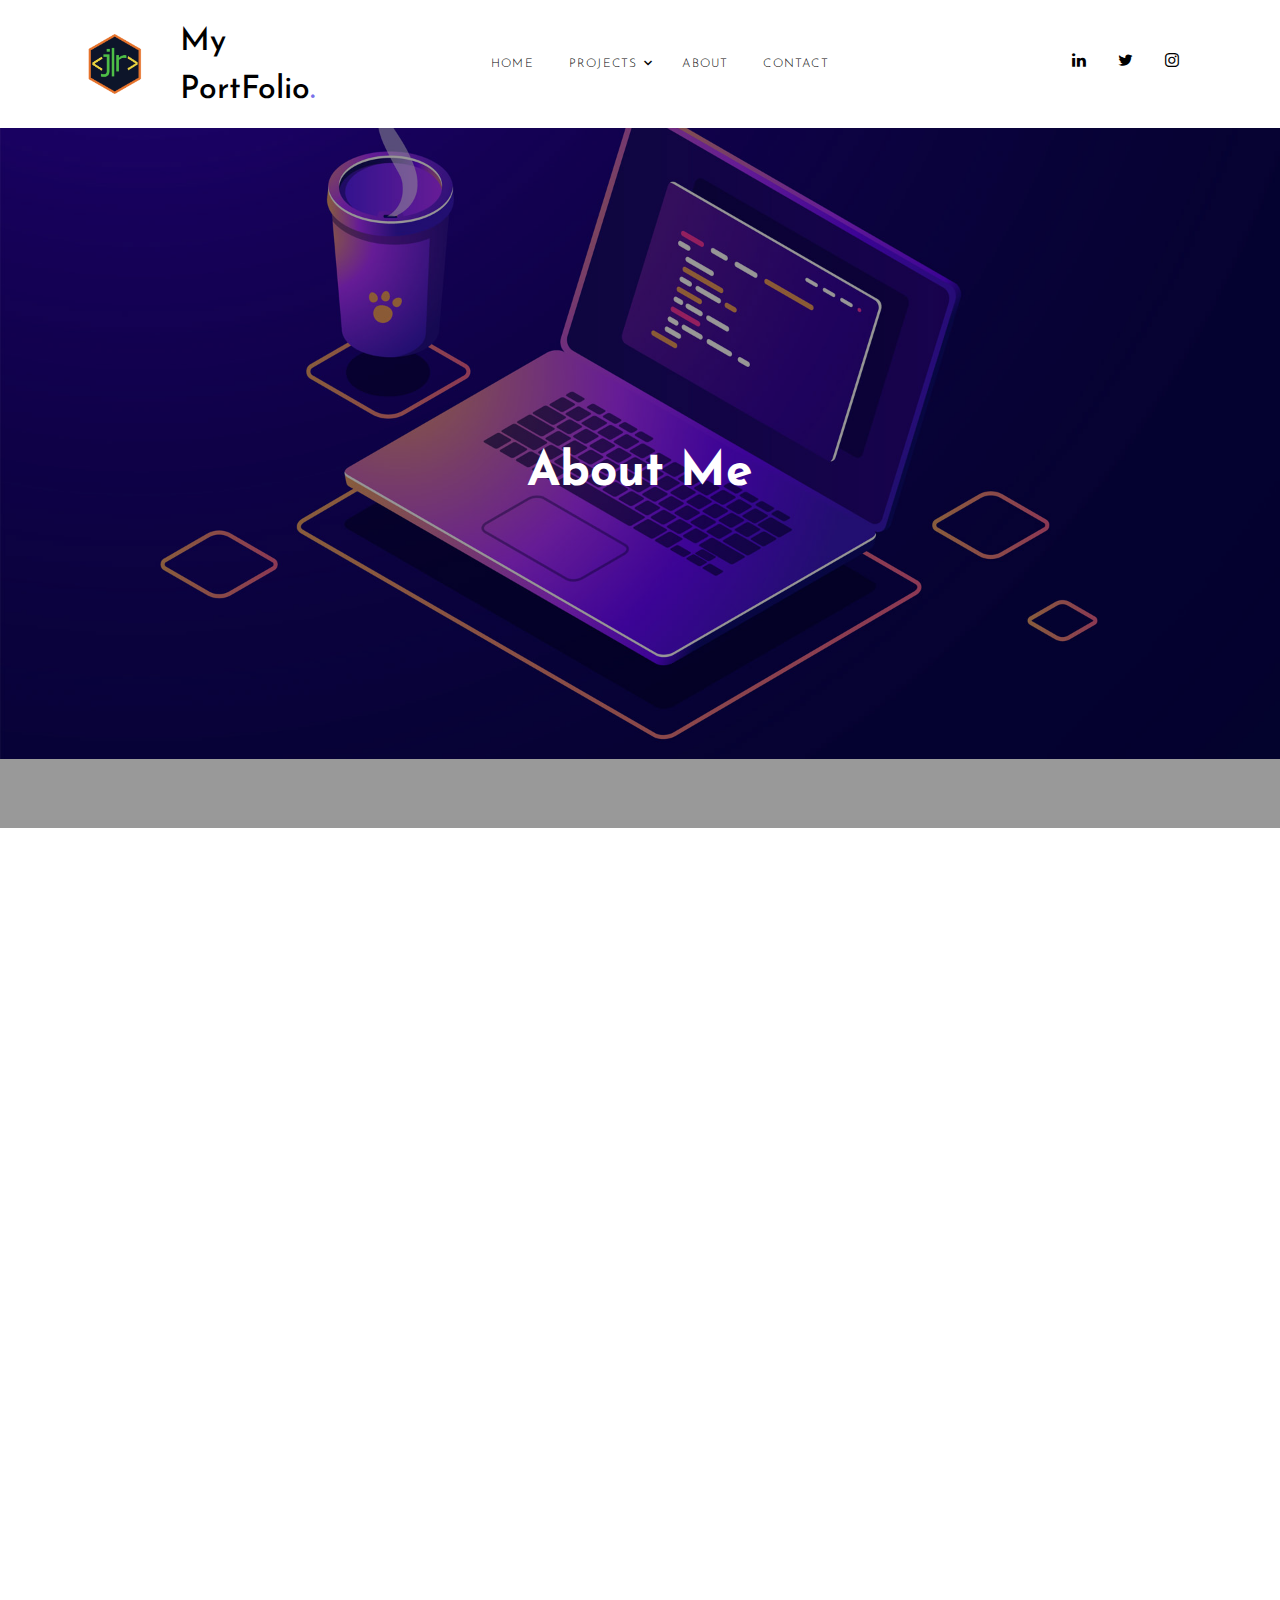
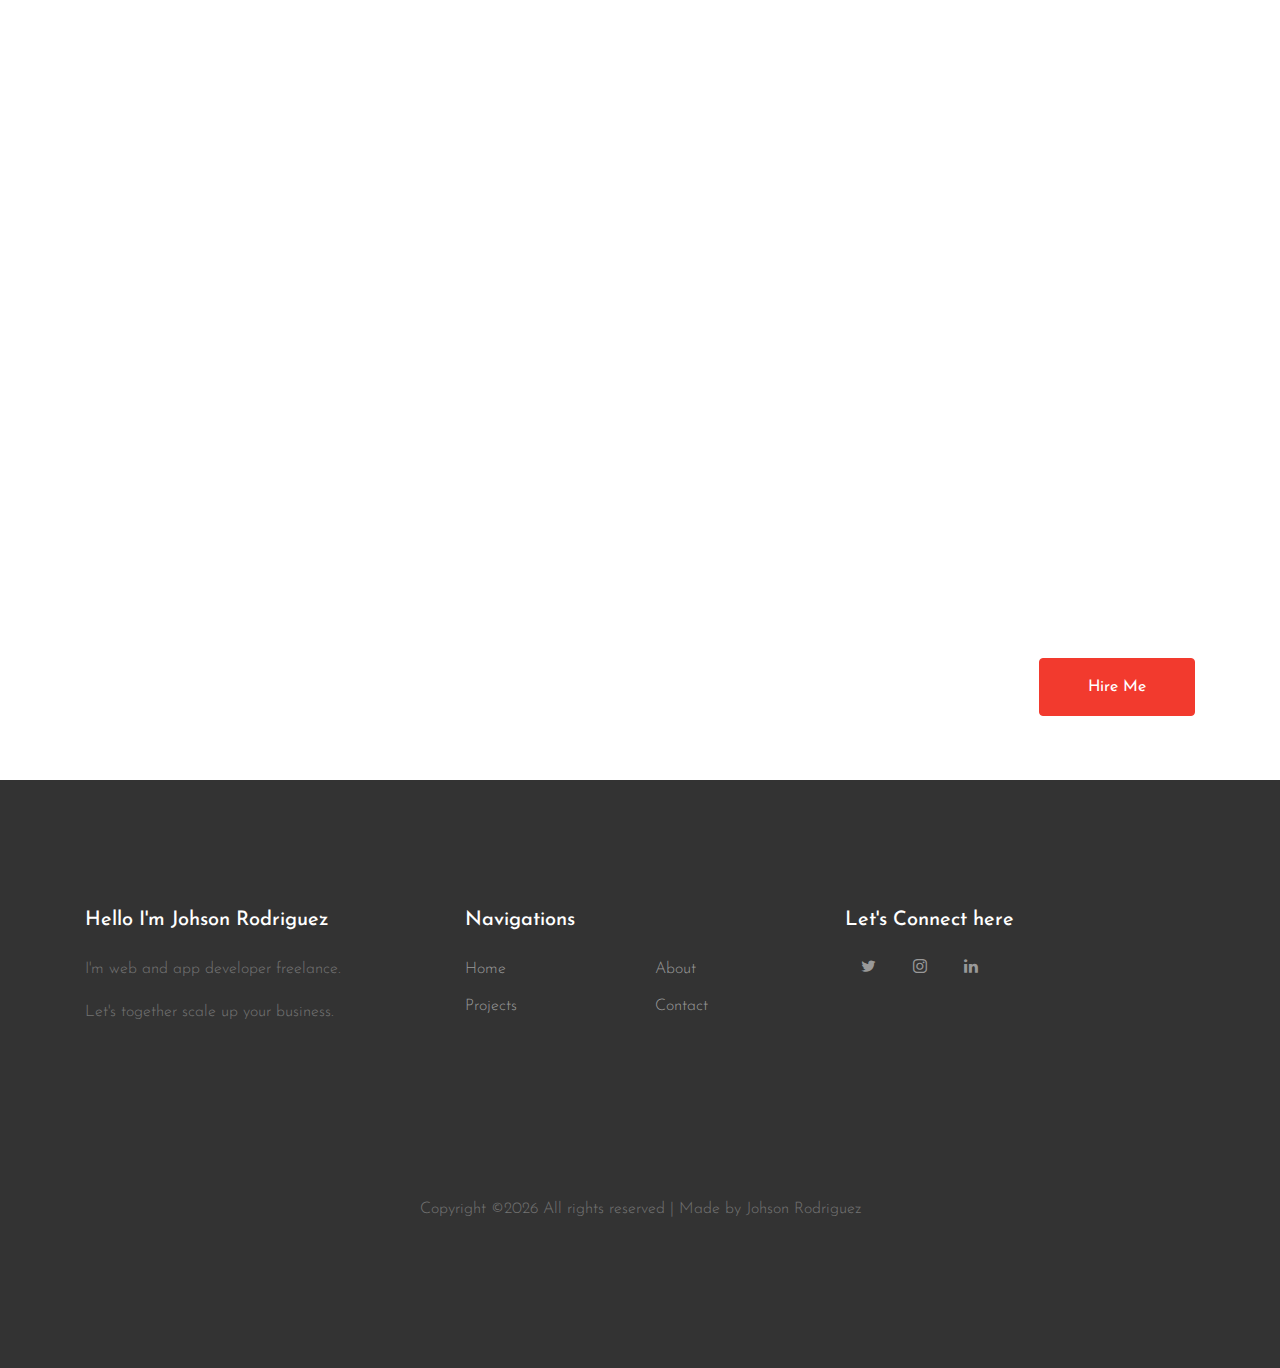
==== commit 7cf3c5c6: "logo" ====
--- a/about.html
+++ b/about.html
@@ -3,7 +3,7 @@
   <head>
     <title>Johson Rodriguez</title>
     <!-- adding icon here-->
-    <link rel = "icon" href =  "images/perfil.jpg" type = "image/x-icon"> 
+    <link rel = "icon" href =  "images/logo.png" type = "image/x-icon"> 
     <meta charset="utf-8">
     <meta name="viewport" content="width=device-width, initial-scale=1, shrink-to-fit=no">
 
@@ -52,8 +52,12 @@
     <header class="site-navbar py-3" role="banner">
       <div class="container">
         <div class="row align-items-center">
+          <div class="col-2 col-xl-1">
+            <a href="about.html"><img src="images/logo.png" alt="Image" style="width: 60px; height: 60px;"></a>
+            
+          </div>
         
-          <div class="col-6 col-xl-2">
+          <div class="col-4 col-xl-1">
             <h1 class="mb-0"><a href="index.html" class="text-black h2 mb-0">My PortFolio<span class="text-primary">.</span></a></h1>
           </div>
           <div class="col-10 col-md-8 d-none d-xl-block">
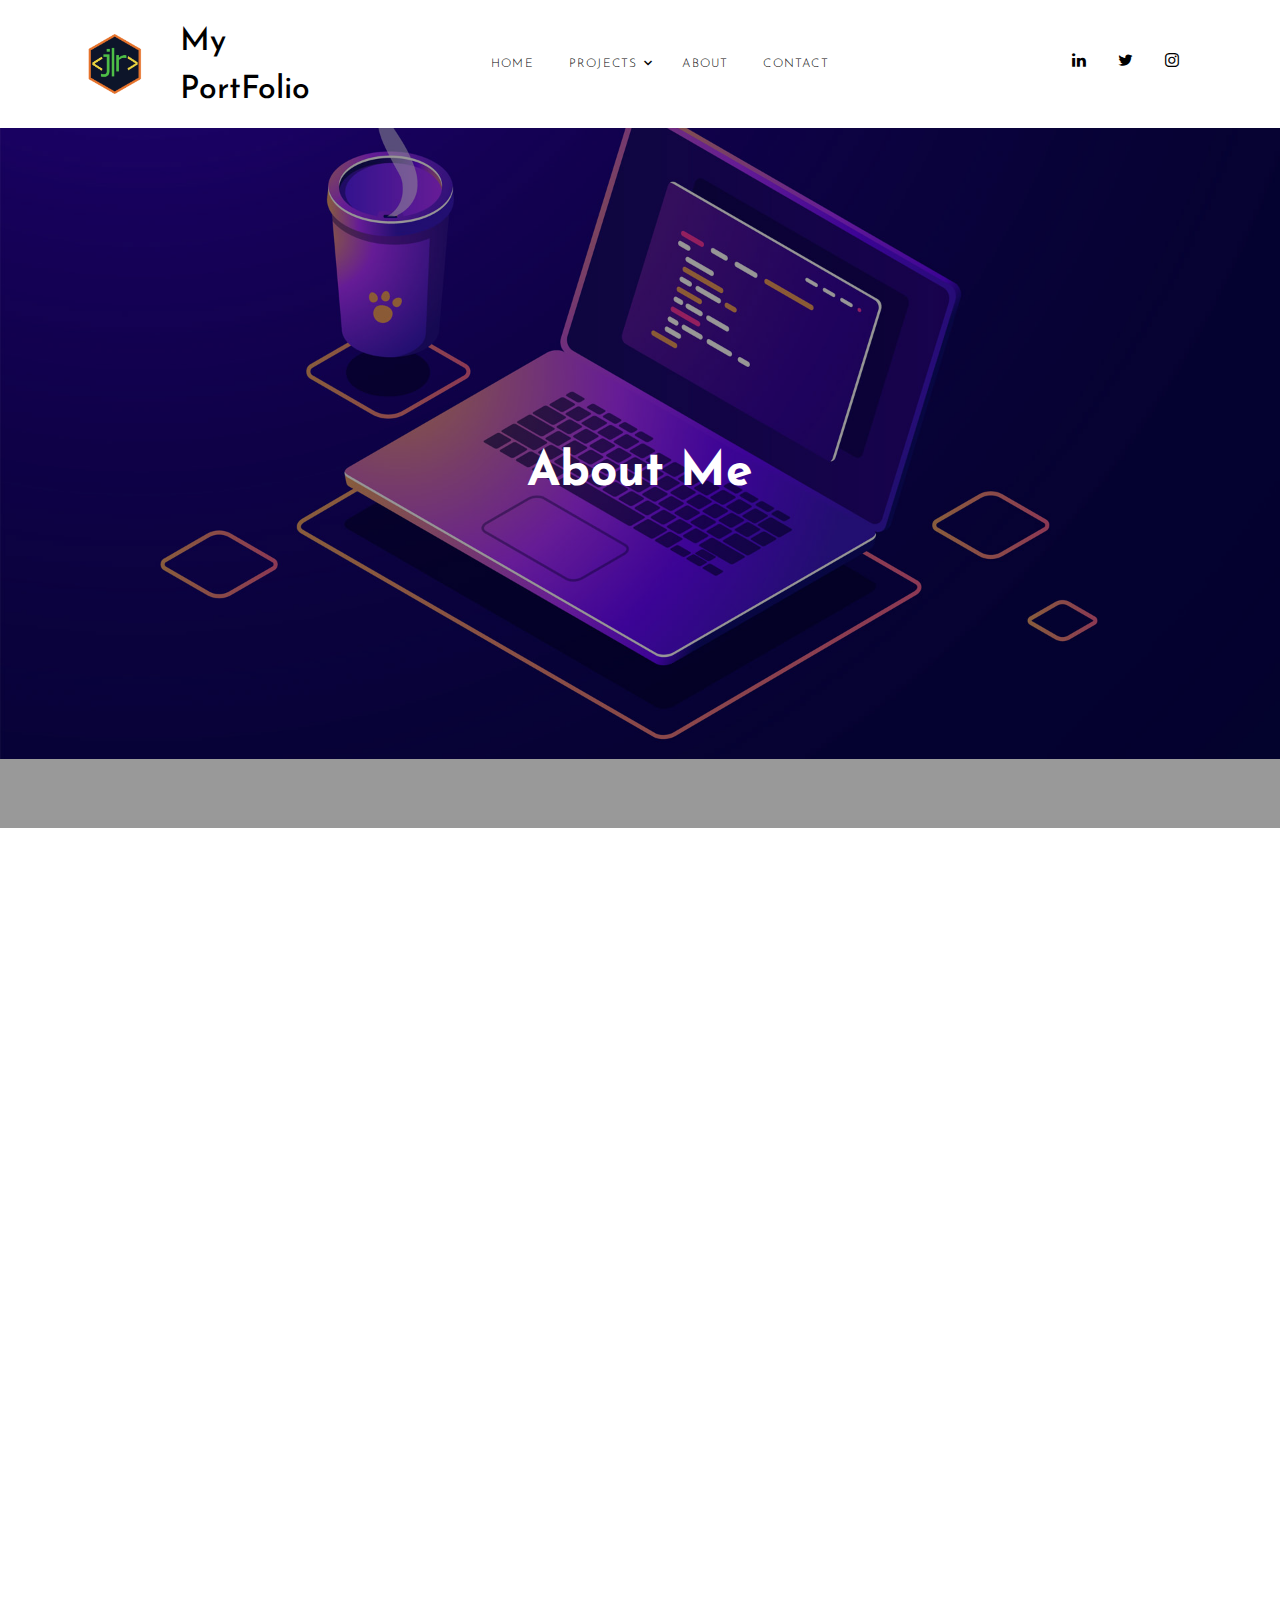
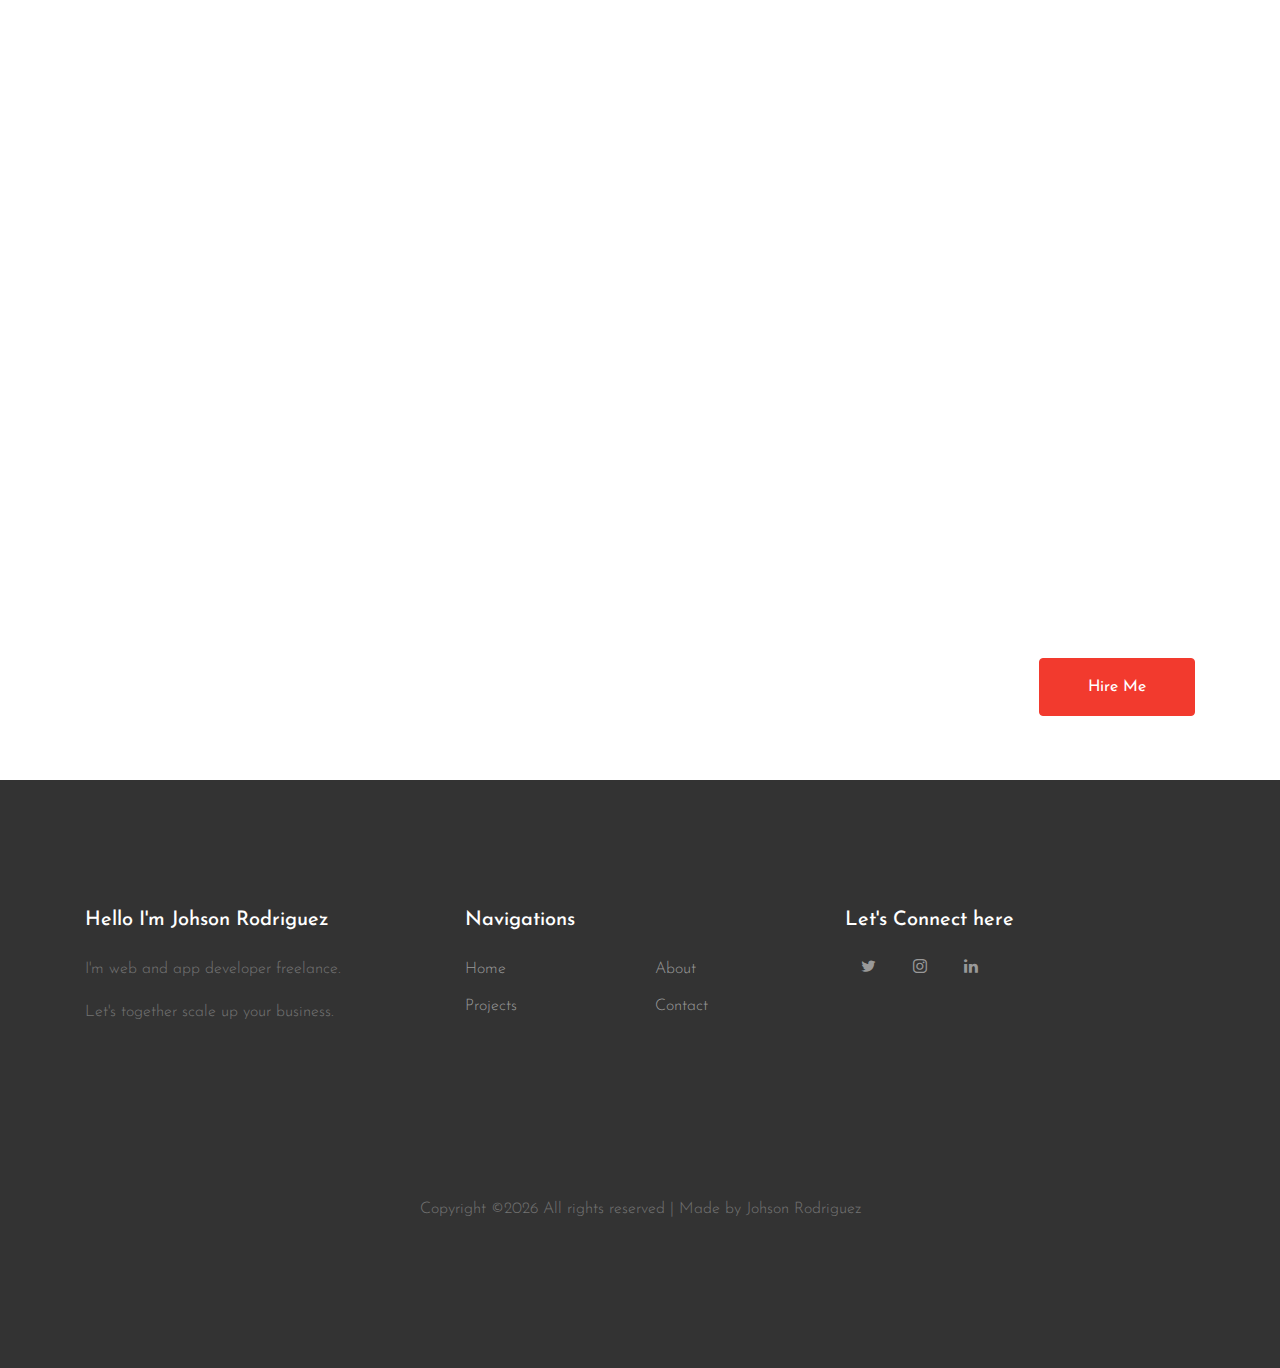
==== commit c3ce055e: "punto" ====
--- a/about.html
+++ b/about.html
@@ -58,7 +58,7 @@
           </div>
         
           <div class="col-4 col-xl-1">
-            <h1 class="mb-0"><a href="index.html" class="text-black h2 mb-0">My PortFolio<span class="text-primary">.</span></a></h1>
+            <h1 class="mb-0"><a href="index.html" class="text-black h2 mb-0">My PortFolio</a></h1>
           </div>
           <div class="col-10 col-md-8 d-none d-xl-block">
             <nav class="site-navigation position-relative text-right text-lg-center" role="navigation">
--- a/css/style.css
+++ b/css/style.css
@@ -1179,7 +1179,7 @@
   text-align: center; }
   .site-block-profile-pic img {
     border-radius: 50%;
-    max-width: 200px; }
+    max-width: 250px; }
 
 .site-block-half {
   -webkit-box-shadow: 0 0 10px 0 rgba(0, 0, 0, 0.1);
